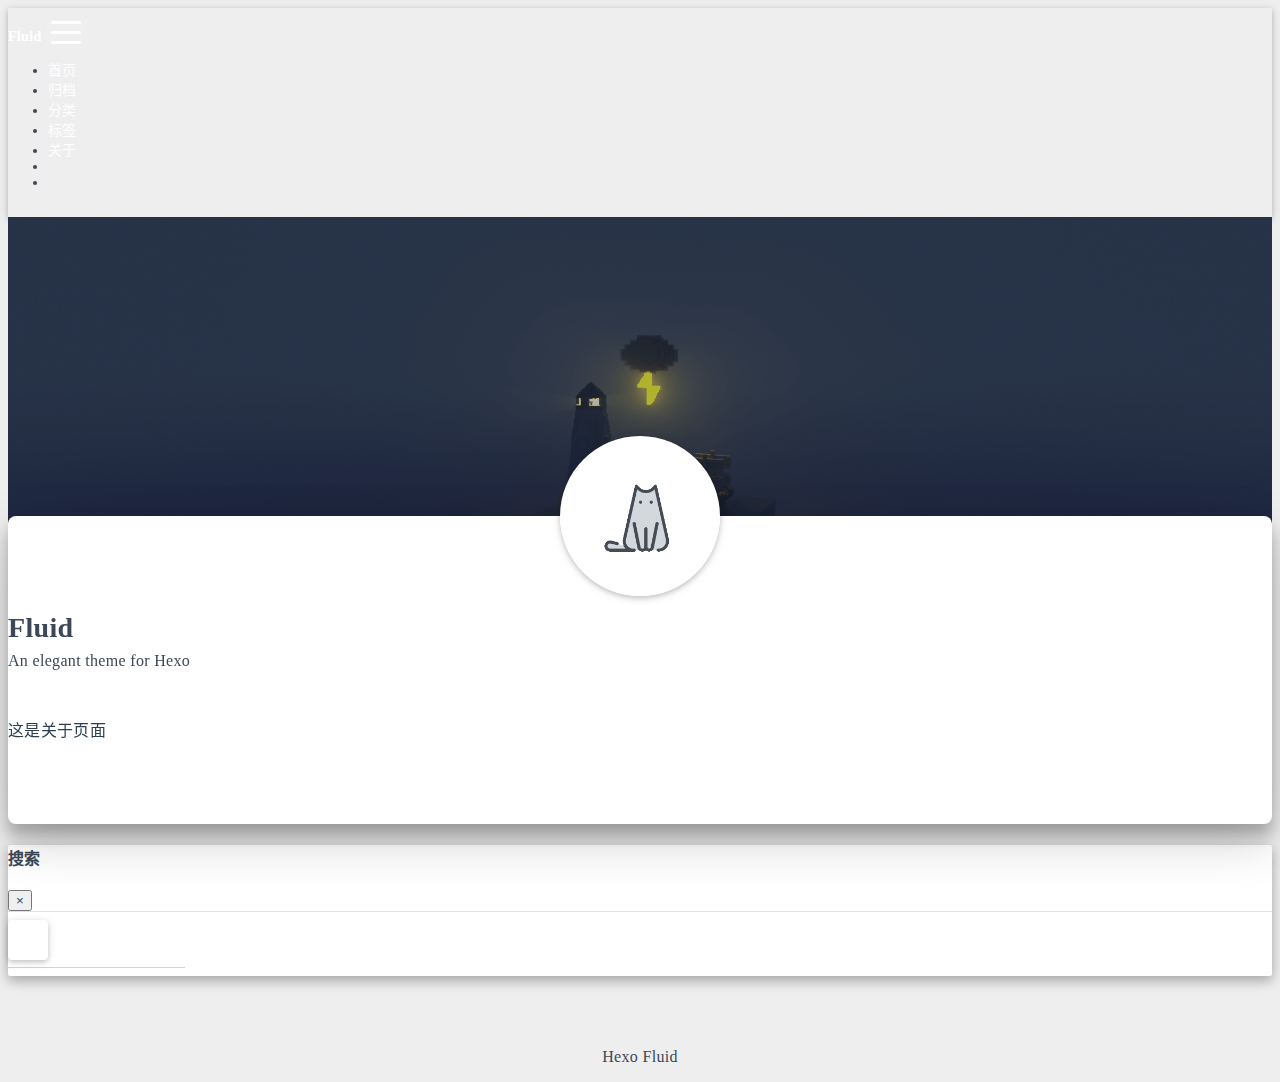
==== about/index.html @ 3a8c93f0 "Site updated: 2024-10-08 23:08:57" ====
<!DOCTYPE html>
<html lang="zh-CN" data-default-color-scheme=auto>



<head>
  <meta charset="UTF-8">

  <link rel="apple-touch-icon" sizes="76x76" href="/img/fluid.png">
  <link rel="icon" href="/img/fluid.png">
  

  <meta name="viewport" content="width=device-width, initial-scale=1.0, maximum-scale=5.0, shrink-to-fit=no">
  <meta http-equiv="x-ua-compatible" content="ie=edge">
  
  <meta name="theme-color" content="#2f4154">
  <meta name="author" content="Jie">
  <meta name="keywords" content="">
  
    <meta name="description" content="这是关于页面">
<meta property="og:type" content="website">
<meta property="og:title" content="关于">
<meta property="og:url" content="http://example.com/about/index.html">
<meta property="og:site_name" content="Commings-Jie">
<meta property="og:description" content="这是关于页面">
<meta property="og:locale" content="zh_CN">
<meta property="article:published_time" content="2024-10-08T06:57:52.403Z">
<meta property="article:modified_time" content="2024-10-08T06:57:52.403Z">
<meta property="article:author" content="Jie">
<meta name="twitter:card" content="summary_large_image">
  
  
  
  <title>关于 - Commings-Jie</title>

  <link  rel="stylesheet" href="https://lib.baomitu.com/twitter-bootstrap/4.6.1/css/bootstrap.min.css" />



  <link  rel="stylesheet" href="https://lib.baomitu.com/github-markdown-css/4.0.0/github-markdown.min.css" />

  <link  rel="stylesheet" href="https://lib.baomitu.com/hint.css/2.7.0/hint.min.css" />

  <link  rel="stylesheet" href="https://lib.baomitu.com/fancybox/3.5.7/jquery.fancybox.min.css" />



<!-- 主题依赖的图标库，不要自行修改 -->
<!-- Do not modify the link that theme dependent icons -->

<link rel="stylesheet" href="//at.alicdn.com/t/c/font_1749284_5i9bdhy70f8.css">



<link rel="stylesheet" href="//at.alicdn.com/t/c/font_1736178_k526ubmyhba.css">


<link  rel="stylesheet" href="/css/main.css" />


  <link id="highlight-css" rel="stylesheet" href="/css/highlight.css" />
  
    <link id="highlight-css-dark" rel="stylesheet" href="/css/highlight-dark.css" />
  




  <script id="fluid-configs">
    var Fluid = window.Fluid || {};
    Fluid.ctx = Object.assign({}, Fluid.ctx)
    var CONFIG = {"hostname":"example.com","root":"/","version":"1.9.8","typing":{"enable":true,"typeSpeed":70,"cursorChar":"_","loop":false,"scope":[]},"anchorjs":{"enable":true,"element":"h1,h2,h3,h4,h5,h6","placement":"left","visible":"hover","icon":""},"progressbar":{"enable":true,"height_px":3,"color":"#29d","options":{"showSpinner":false,"trickleSpeed":100}},"code_language":{"enable":true,"default":"TEXT"},"copy_btn":true,"image_caption":{"enable":true},"image_zoom":{"enable":true,"img_url_replace":["",""]},"toc":{"enable":true,"placement":"right","headingSelector":"h1,h2,h3,h4,h5,h6","collapseDepth":0},"lazyload":{"enable":true,"loading_img":"/img/loading.gif","onlypost":false,"offset_factor":2},"web_analytics":{"enable":false,"follow_dnt":true,"baidu":null,"google":{"measurement_id":null},"tencent":{"sid":null,"cid":null},"leancloud":{"app_id":null,"app_key":null,"server_url":null,"path":"window.location.pathname","ignore_local":false},"umami":{"src":null,"website_id":null,"domains":null,"start_time":"2024-01-01T00:00:00.000Z","token":null,"api_server":null}},"search_path":"/local-search.xml","include_content_in_search":true};

    if (CONFIG.web_analytics.follow_dnt) {
      var dntVal = navigator.doNotTrack || window.doNotTrack || navigator.msDoNotTrack;
      Fluid.ctx.dnt = dntVal && (dntVal.startsWith('1') || dntVal.startsWith('yes') || dntVal.startsWith('on'));
    }
  </script>
  <script  src="/js/utils.js" ></script>
  <script  src="/js/color-schema.js" ></script>
  


  
<meta name="generator" content="Hexo 7.3.0"></head>


<body>
  

  <header>
    

<div class="header-inner" style="height: 60vh;">
  <nav id="navbar" class="navbar fixed-top  navbar-expand-lg navbar-dark scrolling-navbar">
  <div class="container">
    <a class="navbar-brand" href="/">
      <strong>Fluid</strong>
    </a>

    <button id="navbar-toggler-btn" class="navbar-toggler" type="button" data-toggle="collapse"
            data-target="#navbarSupportedContent"
            aria-controls="navbarSupportedContent" aria-expanded="false" aria-label="Toggle navigation">
      <div class="animated-icon"><span></span><span></span><span></span></div>
    </button>

    <!-- Collapsible content -->
    <div class="collapse navbar-collapse" id="navbarSupportedContent">
      <ul class="navbar-nav ml-auto text-center">
        
          
          
          
          
            <li class="nav-item">
              <a class="nav-link" href="/" target="_self">
                <i class="iconfont icon-home-fill"></i>
                <span>首页</span>
              </a>
            </li>
          
        
          
          
          
          
            <li class="nav-item">
              <a class="nav-link" href="/archives/" target="_self">
                <i class="iconfont icon-archive-fill"></i>
                <span>归档</span>
              </a>
            </li>
          
        
          
          
          
          
            <li class="nav-item">
              <a class="nav-link" href="/categories/" target="_self">
                <i class="iconfont icon-category-fill"></i>
                <span>分类</span>
              </a>
            </li>
          
        
          
          
          
          
            <li class="nav-item">
              <a class="nav-link" href="/tags/" target="_self">
                <i class="iconfont icon-tags-fill"></i>
                <span>标签</span>
              </a>
            </li>
          
        
          
          
          
          
            <li class="nav-item">
              <a class="nav-link" href="/about/" target="_self">
                <i class="iconfont icon-user-fill"></i>
                <span>关于</span>
              </a>
            </li>
          
        
        
          <li class="nav-item" id="search-btn">
            <a class="nav-link" target="_self" href="javascript:;" data-toggle="modal" data-target="#modalSearch" aria-label="Search">
              <i class="iconfont icon-search"></i>
            </a>
          </li>
          
        
        
          <li class="nav-item" id="color-toggle-btn">
            <a class="nav-link" target="_self" href="javascript:;" aria-label="Color Toggle">
              <i class="iconfont icon-dark" id="color-toggle-icon"></i>
            </a>
          </li>
        
      </ul>
    </div>
  </div>
</nav>

  

<div id="banner" class="banner" parallax=true
     style="background: url('/img/default.png') no-repeat center center; background-size: cover;">
  <div class="full-bg-img">
    <div class="mask flex-center" style="background-color: rgba(0, 0, 0, 0.3)">
      <div class="banner-text text-center fade-in-up">
        <div class="h2">
          
            <span id="subtitle" data-typed-text="关于"></span>
          
        </div>

        
      </div>

      
    </div>
  </div>
</div>

</div>

  </header>

  <main>
    
      <div class="container nopadding-x-md">
        <div id="board"
          >
          
            <div class="about-avatar">
              <img src="/img/avatar.png" srcset="/img/loading.gif" lazyload class="img-fluid" alt="avatar">
            </div>
          
          <div class="container">
            <div class="row">
              <div class="col-12 col-md-10 m-auto">
                

<div class="text-center">
  <div class="about-info">
    <div class="about-name">Fluid</div>
    <div class="about-intro">An elegant theme for Hexo</div>
    <div class="about-icons">
      
        
        
        
        <a href=https://github.com class="
           hint--bottom hint--rounded"
           aria-label="GitHub"
           target="_blank"
        >
          <i class="iconfont icon-github-fill" aria-hidden="true"></i>
          
        </a>
      
        
        
        
        <a href=https://douban.com class="
           hint--bottom hint--rounded"
           aria-label="豆瓣"
           target="_blank"
        >
          <i class="iconfont icon-douban-fill" aria-hidden="true"></i>
          
        </a>
      
        
        
        
        <a  class="qr-trigger
           "
           
           target="_self"
        >
          <i class="iconfont icon-wechat-fill" aria-hidden="true"></i>
          
            <img class="qr-img" src="/img/favicon.png" srcset="/img/loading.gif" lazyload alt="qrcode" />
          
        </a>
      
    </div>
  </div>
</div>

<article class="about-content page-content mt-5">
  <div class="markdown-body">
    <p>这是关于页面</p>

  </div>

  
</article>





  



  



  



  



  





              </div>
            </div>
          </div>
        </div>
      </div>
    

    
      <a id="scroll-top-button" aria-label="TOP" href="#" role="button">
        <i class="iconfont icon-arrowup" aria-hidden="true"></i>
      </a>
    

    
      <div class="modal fade" id="modalSearch" tabindex="-1" role="dialog" aria-labelledby="ModalLabel"
     aria-hidden="true">
  <div class="modal-dialog modal-dialog-scrollable modal-lg" role="document">
    <div class="modal-content">
      <div class="modal-header text-center">
        <h4 class="modal-title w-100 font-weight-bold">搜索</h4>
        <button type="button" id="local-search-close" class="close" data-dismiss="modal" aria-label="Close">
          <span aria-hidden="true">&times;</span>
        </button>
      </div>
      <div class="modal-body mx-3">
        <div class="md-form mb-5">
          <input type="text" id="local-search-input" class="form-control validate">
          <label data-error="x" data-success="v" for="local-search-input">关键词</label>
        </div>
        <div class="list-group" id="local-search-result"></div>
      </div>
    </div>
  </div>
</div>

    

    
  </main>

  <footer>
    <div class="footer-inner">
  
    <div class="footer-content">
       <a href="https://hexo.io" target="_blank" rel="nofollow noopener"><span>Hexo</span></a> <i class="iconfont icon-love"></i> <a href="https://github.com/fluid-dev/hexo-theme-fluid" target="_blank" rel="nofollow noopener"><span>Fluid</span></a> 
    </div>
  
  
  
</div>

  </footer>

  <!-- Scripts -->
  
  <script  src="https://lib.baomitu.com/nprogress/0.2.0/nprogress.min.js" ></script>
  <link  rel="stylesheet" href="https://lib.baomitu.com/nprogress/0.2.0/nprogress.min.css" />

  <script>
    NProgress.configure({"showSpinner":false,"trickleSpeed":100})
    NProgress.start()
    window.addEventListener('load', function() {
      NProgress.done();
    })
  </script>


<script  src="https://lib.baomitu.com/jquery/3.6.4/jquery.min.js" ></script>
<script  src="https://lib.baomitu.com/twitter-bootstrap/4.6.1/js/bootstrap.min.js" ></script>
<script  src="/js/events.js" ></script>
<script  src="/js/plugins.js" ></script>


  <script  src="https://lib.baomitu.com/typed.js/2.0.12/typed.min.js" ></script>
  <script>
    (function (window, document) {
      var typing = Fluid.plugins.typing;
      var subtitle = document.getElementById('subtitle');
      if (!subtitle || !typing) {
        return;
      }
      var text = subtitle.getAttribute('data-typed-text');
      
        typing(text);
      
    })(window, document);
  </script>




  
    <script  src="/js/img-lazyload.js" ></script>
  




  <script src=https://lib.baomitu.com/clipboard.js/2.0.11/clipboard.min.js></script>

  <script>Fluid.plugins.codeWidget();</script>


  
<script>
  Fluid.utils.createScript('https://lib.baomitu.com/anchor-js/5.0.0/anchor.min.js', function() {
    window.anchors.options = {
      placement: CONFIG.anchorjs.placement,
      visible  : CONFIG.anchorjs.visible
    };
    if (CONFIG.anchorjs.icon) {
      window.anchors.options.icon = CONFIG.anchorjs.icon;
    }
    var el = (CONFIG.anchorjs.element || 'h1,h2,h3,h4,h5,h6').split(',');
    var res = [];
    for (var item of el) {
      res.push('.markdown-body > ' + item.trim());
    }
    if (CONFIG.anchorjs.placement === 'left') {
      window.anchors.options.class = 'anchorjs-link-left';
    }
    window.anchors.add(res.join(', '));

    Fluid.events.registerRefreshCallback(function() {
      if ('anchors' in window) {
        anchors.removeAll();
        var el = (CONFIG.anchorjs.element || 'h1,h2,h3,h4,h5,h6').split(',');
        var res = [];
        for (var item of el) {
          res.push('.markdown-body > ' + item.trim());
        }
        if (CONFIG.anchorjs.placement === 'left') {
          anchors.options.class = 'anchorjs-link-left';
        }
        anchors.add(res.join(', '));
      }
    });
  });
</script>


  
<script>
  Fluid.utils.createScript('https://lib.baomitu.com/fancybox/3.5.7/jquery.fancybox.min.js', function() {
    Fluid.plugins.fancyBox();
  });
</script>


  <script>Fluid.plugins.imageCaption();</script>

  <script  src="/js/local-search.js" ></script>





<!-- 主题的启动项，将它保持在最底部 -->
<!-- the boot of the theme, keep it at the bottom -->
<script  src="/js/boot.js" ></script>


  

  <noscript>
    <div class="noscript-warning">博客在允许 JavaScript 运行的环境下浏览效果更佳</div>
  </noscript>
</body>
</html>
---- css/main.css ----
.anchorjs-link {
  text-decoration: none !important;
  transition: opacity 0.2s ease-in-out;
}
.markdown-body h1:hover > .anchorjs-link,
h2:hover > .anchorjs-link,
h3:hover > .anchorjs-link,
h4:hover > .anchorjs-link,
h5:hover > .anchorjs-link,
h6:hover > .anchorjs-link {
  opacity: 1;
}
.banner {
  height: 100%;
  position: relative;
  overflow: hidden;
  cursor: default;
}
.banner .mask {
  position: absolute;
  width: 100%;
  height: 100%;
  background-color: rgba(0,0,0,0.3);
}
.banner[parallax="true"] {
  will-change: transform;
  -webkit-transform-style: preserve-3d;
  -webkit-backface-visibility: hidden;
  transition: transform 0.05s ease-out;
}
@media (max-width: 100vh) {
  .header-inner {
    max-height: 100vw;
  }
  #board {
    margin-top: -1rem !important;
  }
}
@media (max-width: 79.99vh) {
  .scroll-down-bar {
    display: none;
  }
}
#board {
  position: relative;
  margin-top: -2rem;
  padding: 3rem 0;
  background-color: var(--board-bg-color);
  transition: background-color 0.2s ease-in-out;
  border-radius: 0.5rem;
  z-index: 3;
  -webkit-box-shadow: 0 12px 15px 0 rgba(0,0,0,0.24), 0 17px 50px 0 rgba(0,0,0,0.19);
  box-shadow: 0 12px 15px 0 rgba(0,0,0,0.24), 0 17px 50px 0 rgba(0,0,0,0.19);
}
.code-widget {
  display: inline-block;
  background-color: transparent;
  font-size: 0.75rem;
  line-height: 1;
  font-weight: bold;
  padding: 0.3rem 0.1rem 0.1rem 0.1rem;
  position: absolute;
  right: 0.45rem;
  top: 0.15rem;
  z-index: 1;
}
.code-widget-light {
  color: #999;
}
.code-widget-dark {
  color: #bababa;
}
.copy-btn {
  cursor: pointer;
  user-select: none;
  -webkit-appearance: none;
  outline: none;
}
.copy-btn > i {
  font-size: 0.75rem !important;
  font-weight: 400;
  margin-right: 0.15rem;
  opacity: 0;
  transition: opacity 0.2s ease-in-out;
}
.markdown-body pre:hover > .copy-btn > i {
  opacity: 0.9;
}
.markdown-body pre:hover > .copy-btn,
.markdown-body pre:not(:hover) > .copy-btn {
  outline: none;
}
.license-box {
  background-color: rgba(27,31,35,0.05);
  transition: background-color 0.2s ease-in-out;
  border-radius: 4px;
  font-size: 0.9rem;
  overflow: hidden;
  padding: 1.25rem;
  position: relative;
  z-index: 1;
}
.license-box .license-icon {
  position: absolute;
  top: 50%;
  left: 100%;
}
.license-box .license-icon::after {
  content: "\e8e4";
  font-size: 12.5rem;
  line-height: 1;
  opacity: 0.1;
  position: relative;
  left: -0.85em;
  bottom: 0.5em;
  z-index: -1;
}
.license-box .license-title {
  margin-bottom: 1rem;
}
.license-box .license-title div:nth-child(1) {
  line-height: 1.2;
  margin-bottom: 0.25rem;
}
.license-box .license-title div:nth-child(2) {
  color: var(--sec-text-color);
  font-size: 0.8rem;
}
.license-box .license-meta {
  align-items: center;
  display: flex;
  flex-wrap: wrap;
  justify-content: flex-start;
}
.license-box .license-meta .license-meta-item {
  align-items: center;
  justify-content: center;
  margin-right: 1.5rem;
}
.license-box .license-meta .license-meta-item div:nth-child(1) {
  color: var(--sec-text-color);
  font-size: 0.8rem;
  font-weight: normal;
}
.license-box .license-meta .license-meta-item i.iconfont {
  font-size: 1rem;
}
@media (max-width: 575px) and (min-width: 425px) {
  .license-box .license-meta .license-meta-item {
    display: flex;
    justify-content: flex-start;
    flex-wrap: wrap;
    font-size: 0.8rem;
    flex: 0 0 50%;
    max-width: 50%;
    margin-right: 0;
  }
  .license-box .license-meta .license-meta-item div:nth-child(1) {
    margin-right: 0.5rem;
  }
  .license-box .license-meta .license-meta-date {
    order: -1;
  }
}
@media (max-width: 424px) {
  .license-box::after {
    top: -65px;
  }
  .license-box .license-meta {
    flex-direction: column;
    align-items: flex-start;
  }
  .license-box .license-meta .license-meta-item {
    display: flex;
    flex-wrap: wrap;
    font-size: 0.8rem;
  }
  .license-box .license-meta .license-meta-item div:nth-child(1) {
    margin-right: 0.5rem;
  }
}
.footer-inner {
  padding: 3rem 0 1rem 0;
  text-align: center;
}
.footer-inner > div:not(:first-child) {
  margin: 0.25rem 0;
  font-size: 0.85rem;
}
.footer-inner .statistics {
  display: flex;
  flex-direction: row;
  justify-content: center;
}
.footer-inner .statistics > span {
  flex: 1;
  margin: 0 0.25rem;
}
.footer-inner .statistics > *:nth-last-child(2):first-child {
  text-align: right;
}
.footer-inner .statistics > *:nth-last-child(2):first-child ~ * {
  text-align: left;
}
.footer-inner .beian {
  display: flex;
  flex-direction: row;
  justify-content: center;
}
.footer-inner .beian > * {
  margin: 0 0.25rem;
}
.footer-inner .beian-police {
  position: relative;
  overflow: hidden;
  display: inline-flex;
  align-items: center;
  justify-content: left;
}
.footer-inner .beian-police img {
  margin-right: 3px;
  width: 1rem;
  height: 1rem;
  margin-bottom: 0.1rem;
}
@media (max-width: 424px) {
  .footer-inner .statistics {
    flex-direction: column;
  }
  .footer-inner .statistics > *:nth-last-child(2):first-child {
    text-align: center;
  }
  .footer-inner .statistics > *:nth-last-child(2):first-child ~ * {
    text-align: center;
  }
  .footer-inner .beian {
    flex-direction: column;
  }
  .footer-inner .beian .beian-police {
    justify-content: center;
  }
  .footer-inner .beian > *:nth-last-child(2):first-child {
    text-align: center;
  }
  .footer-inner .beian > *:nth-last-child(2):first-child ~ * {
    text-align: center;
  }
}
sup > a::before,
.footnote-text::before {
  display: block;
  content: "";
  margin-top: -5rem;
  height: 5rem;
  width: 1px;
  visibility: hidden;
}
sup > a::before,
.footnote-text::before {
  display: inline-block;
}
.footnote-item::before {
  display: block;
  content: "";
  margin-top: -5rem;
  height: 5rem;
  width: 1px;
  visibility: hidden;
}
.footnote-list ol {
  list-style-type: none;
  counter-reset: sectioncounter;
  padding-left: 0.5rem;
  font-size: 0.95rem;
}
.footnote-list ol li:before {
  font-family: "Helvetica Neue", monospace, "Monaco";
  content: "[" counter(sectioncounter) "]";
  counter-increment: sectioncounter;
}
.footnote-list ol li+li {
  margin-top: 0.5rem;
}
.footnote-text {
  padding-left: 0.5em;
}
.navbar {
  background-color: transparent;
  font-size: 0.875rem;
  box-shadow: 0 2px 5px 0 rgba(0,0,0,0.16), 0 2px 10px 0 rgba(0,0,0,0.12);
  -webkit-box-shadow: 0 2px 5px 0 rgba(0,0,0,0.16), 0 2px 10px 0 rgba(0,0,0,0.12);
}
.navbar .navbar-brand {
  color: var(--navbar-text-color);
}
.navbar .navbar-toggler .animated-icon span {
  background-color: var(--navbar-text-color);
}
.navbar .nav-item .nav-link {
  display: block;
  color: var(--navbar-text-color);
  transition: color 0.2s ease-in-out, background-color 0.2s ease-in-out;
}
.navbar .nav-item .nav-link:hover {
  color: var(--link-hover-color);
}
.navbar .nav-item .nav-link:focus {
  color: var(--navbar-text-color);
}
.navbar .nav-item .nav-link i {
  font-size: 0.875rem;
  line-height: inherit;
}
.navbar .nav-item .nav-link i:only-child {
  margin: 0 0.2rem;
}
.navbar .navbar-toggler {
  border-width: 0;
  outline: 0;
}
.navbar.scrolling-navbar {
  will-change: background, padding;
  -webkit-transition: background 0.5s ease-in-out, padding 0.5s ease-in-out;
  transition: background 0.5s ease-in-out, padding 0.5s ease-in-out;
}
@media (min-width: 600px) {
  .navbar.scrolling-navbar {
    padding-top: 12px;
    padding-bottom: 12px;
  }
  .navbar.scrolling-navbar .navbar-nav > li {
    -webkit-transition-duration: 1s;
    transition-duration: 1s;
  }
}
.navbar.scrolling-navbar.top-nav-collapse {
  padding-top: 5px;
  padding-bottom: 5px;
}
.navbar .dropdown-menu {
  font-size: 0.875rem;
  color: var(--navbar-text-color);
  background-color: rgba(0,0,0,0.3);
  border: none;
  min-width: 8rem;
  -webkit-transition: background 0.5s ease-in-out, padding 0.5s ease-in-out;
  transition: background 0.5s ease-in-out, padding 0.5s ease-in-out;
}
@media (max-width: 991.98px) {
  .navbar .dropdown-menu {
    text-align: center;
  }
}
.navbar .dropdown-item {
  color: var(--navbar-text-color);
}
.navbar .dropdown-item:hover,
.navbar .dropdown-item:focus {
  color: var(--link-hover-color);
  background-color: rgba(0,0,0,0.1);
}
@media (min-width: 992px) {
  .navbar .dropdown:hover > .dropdown-menu {
    display: block;
  }
  .navbar .dropdown > .dropdown-toggle:active {
    pointer-events: none;
  }
  .navbar .dropdown-menu {
    top: 95%;
  }
}
.navbar .animated-icon {
  width: 30px;
  height: 20px;
  position: relative;
  margin: 0;
  -webkit-transform: rotate(0deg);
  -moz-transform: rotate(0deg);
  -o-transform: rotate(0deg);
  transform: rotate(0deg);
  -webkit-transition: 0.5s ease-in-out;
  -moz-transition: 0.5s ease-in-out;
  -o-transition: 0.5s ease-in-out;
  transition: 0.5s ease-in-out;
  cursor: pointer;
}
.navbar .animated-icon span {
  display: block;
  position: absolute;
  height: 3px;
  width: 100%;
  border-radius: 9px;
  opacity: 1;
  left: 0;
  -webkit-transform: rotate(0deg);
  -moz-transform: rotate(0deg);
  -o-transform: rotate(0deg);
  transform: rotate(0deg);
  -webkit-transition: 0.25s ease-in-out;
  -moz-transition: 0.25s ease-in-out;
  -o-transition: 0.25s ease-in-out;
  transition: 0.25s ease-in-out;
  background: #fff;
}
.navbar .animated-icon span:nth-child(1) {
  top: 0;
}
.navbar .animated-icon span:nth-child(2) {
  top: 10px;
}
.navbar .animated-icon span:nth-child(3) {
  top: 20px;
}
.navbar .animated-icon.open span:nth-child(1) {
  top: 11px;
  -webkit-transform: rotate(135deg);
  -moz-transform: rotate(135deg);
  -o-transform: rotate(135deg);
  transform: rotate(135deg);
}
.navbar .animated-icon.open span:nth-child(2) {
  opacity: 0;
  left: -60px;
}
.navbar .animated-icon.open span:nth-child(3) {
  top: 11px;
  -webkit-transform: rotate(-135deg);
  -moz-transform: rotate(-135deg);
  -o-transform: rotate(-135deg);
  transform: rotate(-135deg);
}
.navbar .dropdown-collapse,
.top-nav-collapse,
.navbar-col-show {
  background-color: var(--navbar-bg-color);
}
@media (max-width: 767px) {
  .navbar {
    font-size: 1rem;
    line-height: 2.5rem;
  }
}
.banner-text {
  color: var(--subtitle-color);
  max-width: calc(960px - 6rem);
  width: 80%;
  overflow-wrap: break-word;
}
.banner-text .typed-cursor {
  margin: 0 0.2rem;
}
@media (max-width: 767px) {
  #subtitle,
  .typed-cursor {
    font-size: 1.5rem;
  }
}
@media (max-width: 575px) {
  .banner-text {
    font-size: 0.9rem;
  }
  #subtitle,
  .typed-cursor {
    font-size: 1.35rem;
  }
}
.modal-dialog .modal-content {
  background-color: var(--board-bg-color);
  border: 0;
  border-radius: 0.125rem;
  -webkit-box-shadow: 0 5px 11px 0 rgba(0,0,0,0.18), 0 4px 15px 0 rgba(0,0,0,0.15);
  box-shadow: 0 5px 11px 0 rgba(0,0,0,0.18), 0 4px 15px 0 rgba(0,0,0,0.15);
}
.modal-dialog .modal-content .modal-header {
  border-bottom-color: var(--line-color);
  transition: border-bottom-color 0.2s ease-in-out;
}
.close {
  color: var(--text-color);
}
.close:hover {
  color: var(--link-hover-color);
}
.close:focus {
  outline: 0;
}
.modal-dialog .modal-content .modal-header {
  border-top-left-radius: 0.125rem;
  border-top-right-radius: 0.125rem;
  border-bottom: 1px solid #dee2e6;
}
.md-form {
  position: relative;
  margin-top: 1.5rem;
  margin-bottom: 1.5rem;
}
.md-form input[type] {
  -webkit-box-sizing: content-box;
  box-sizing: content-box;
  background-color: transparent;
  border: none;
  border-bottom: 1px solid #ced4da;
  border-radius: 0;
  outline: none;
  -webkit-box-shadow: none;
  box-shadow: none;
  transition: border-color 0.15s ease-in-out, box-shadow 0.15s ease-in-out, -webkit-box-shadow 0.15s ease-in-out;
}
.md-form input[type]:focus:not([readonly]) {
  border-bottom: 1px solid #4285f4;
  -webkit-box-shadow: 0 1px 0 0 #4285f4;
  box-shadow: 0 1px 0 0 #4285f4;
}
.md-form input[type]:focus:not([readonly]) + label {
  color: #4285f4;
}
.md-form input[type].valid,
.md-form input[type]:focus.valid {
  border-bottom: 1px solid #00c851;
  -webkit-box-shadow: 0 1px 0 0 #00c851;
  box-shadow: 0 1px 0 0 #00c851;
}
.md-form input[type].valid + label,
.md-form input[type]:focus.valid + label {
  color: #00c851;
}
.md-form input[type].invalid,
.md-form input[type]:focus.invalid {
  border-bottom: 1px solid #f44336;
  -webkit-box-shadow: 0 1px 0 0 #f44336;
  box-shadow: 0 1px 0 0 #f44336;
}
.md-form input[type].invalid + label,
.md-form input[type]:focus.invalid + label {
  color: #f44336;
}
.md-form input[type].validate {
  margin-bottom: 2.5rem;
}
.md-form input[type].form-control {
  height: auto;
  padding: 0.6rem 0 0.4rem 0;
  margin: 0 0 0.5rem 0;
  color: var(--text-color);
  background-color: transparent;
  border-radius: 0;
}
.md-form label {
  font-size: 0.8rem;
  position: absolute;
  top: -1rem;
  left: 0;
  color: #757575;
  cursor: text;
  transition: color 0.2s ease-out;
}
.modal-open[style] {
  padding-right: 0 !important;
  overflow: auto;
}
.modal-open[style] #navbar[style] {
  padding-right: 1rem !important;
}
#nprogress .bar {
  height: 3px !important;
  background-color: #29d !important;
}
#nprogress .peg {
  box-shadow: 0 0 14px #29d, 0 0 8px #29d !important;
}
@media (max-width: 575px) {
  #nprogress .bar {
    display: none;
  }
}
.noscript-warning {
  background-color: #f55;
  color: #fff;
  font-family: sans-serif;
  font-size: 1rem;
  font-weight: bold;
  position: fixed;
  left: 0;
  bottom: 0;
  text-align: center;
  width: 100%;
  z-index: 99;
}
.pagination {
  margin-top: 3rem;
  justify-content: center;
}
.pagination .space {
  align-self: flex-end;
}
.pagination .page-number,
.pagination .current,
.pagination .extend {
  outline: 0;
  border: 0;
  background-color: transparent;
  font-size: 0.9rem;
  padding: 0.5rem 0.75rem;
  line-height: 1.25;
  border-radius: 0.125rem;
}
.pagination .page-number {
  margin: 0 0.05rem;
}
.pagination .page-number:hover,
.pagination .current {
  transition: background-color 0.2s ease-in-out;
  background-color: var(--link-hover-bg-color);
}
.qr-trigger {
  cursor: pointer;
  position: relative;
}
.qr-trigger:hover .qr-img {
  display: block;
  transition: all 0.3s;
}
.qr-img {
  max-width: 12rem;
  position: absolute;
  right: -5.25rem;
  z-index: 99;
  display: none;
  border-radius: 0.2rem;
  background-color: transparent;
  box-shadow: 0 0 20px -5px rgba(158,158,158,0.2);
}
.scroll-down-bar {
  position: absolute;
  width: 100%;
  height: 6rem;
  text-align: center;
  cursor: pointer;
  bottom: 0;
}
.scroll-down-bar i.iconfont {
  font-size: 2rem;
  font-weight: bold;
  display: inline-block;
  position: relative;
  padding-top: 2rem;
  color: var(--subtitle-color);
  transform: translateZ(0);
  animation: scroll-down 1.5s infinite;
}
#scroll-top-button {
  position: fixed;
  z-index: 99;
  background: var(--board-bg-color);
  transition: background-color 0.2s ease-in-out, bottom 0.3s ease;
  border-radius: 4px;
  min-width: 40px;
  min-height: 40px;
  bottom: -60px;
  outline: none;
  display: flex;
  display: -webkit-flex;
  align-items: center;
  box-shadow: 0 2px 5px 0 rgba(0,0,0,0.16), 0 2px 10px 0 rgba(0,0,0,0.12);
}
#scroll-top-button i {
  font-size: 32px;
  margin: auto;
  color: var(--sec-text-color);
}
#scroll-top-button:hover i,
#scroll-top-button:active i {
  animation-name: scroll-top;
  animation-duration: 1s;
  animation-delay: 0.1s;
  animation-timing-function: ease-in-out;
  animation-iteration-count: infinite;
  animation-fill-mode: forwards;
  animation-direction: alternate;
}
#local-search-result .search-list-title {
  border-left: 3px solid #0d47a1;
}
#local-search-result .search-list-content {
  padding: 0 1.25rem;
}
#local-search-result .search-word {
  color: #ff4500;
}
#toc {
  visibility: hidden;
}
.toc-header {
  margin-bottom: 0.5rem;
  font-weight: bold;
  line-height: 1.2;
}
.toc-header,
.toc-header > i {
  font-size: 1.25rem;
}
.toc-body {
  max-height: 75vh;
  overflow-y: auto;
  overflow: -moz-scrollbars-none;
  -ms-overflow-style: none;
}
.toc-body ol {
  list-style: none;
  padding-inline-start: 1rem;
}
.toc-body::-webkit-scrollbar {
  display: none;
}
.tocbot-list {
  position: relative;
}
.tocbot-list ol {
  list-style: none;
  padding-left: 1rem;
}
.tocbot-list a {
  font-size: 0.95rem;
}
.tocbot-link {
  color: var(--text-color);
}
.tocbot-active-link {
  font-weight: bold;
  color: var(--link-hover-color);
}
.tocbot-is-collapsed {
  max-height: 0;
}
.tocbot-is-collapsible {
  overflow: hidden;
  transition: all 0.3s ease-in-out;
}
.toc-list-item {
  white-space: nowrap;
  overflow: hidden;
  text-overflow: ellipsis;
}
.toc-list-item.is-active-li::before {
  height: 1rem;
  margin: 0.25rem 0;
  visibility: visible;
}
.toc-list-item::before {
  width: 0.15rem;
  height: 0.2rem;
  position: absolute;
  left: 0.25rem;
  content: "";
  border-radius: 2px;
  margin: 0.65rem 0;
  background: var(--link-hover-color);
  visibility: hidden;
  transition: height 0.1s ease-in-out, margin 0.1s ease-in-out, visibility 0.1s ease-in-out;
}
.sidebar {
  position: -webkit-sticky;
  position: sticky;
  top: 2rem;
  padding: 3rem 0;
}
html {
  font-size: 16px;
  letter-spacing: 0.02em;
}
html,
body {
  height: 100%;
  font-family: var(--font-family-sans-serif);
  overflow-wrap: break-word;
}
body {
  transition: color 0.2s ease-in-out, background-color 0.2s ease-in-out;
  background-color: var(--body-bg-color);
  color: var(--text-color);
  -webkit-font-smoothing: antialiased;
  -moz-osx-font-smoothing: grayscale;
}
body a {
  color: var(--text-color);
  text-decoration: none;
  cursor: pointer;
  transition: color 0.2s ease-in-out, background-color 0.2s ease-in-out;
}
body a:hover {
  color: var(--link-hover-color);
  text-decoration: none;
  transition: color 0.2s ease-in-out, background-color 0.2s ease-in-out;
}
code {
  color: inherit;
}
table {
  font-size: inherit;
  color: var(--post-text-color);
}
img[lazyload] {
  object-fit: cover;
}
*[align="left"] {
  text-align: left;
}
*[align="center"] {
  text-align: center;
}
*[align="right"] {
  text-align: right;
}
::-webkit-scrollbar {
  width: 6px;
  height: 6px;
}
::-webkit-scrollbar-thumb {
  background-color: var(--scrollbar-color);
  border-radius: 6px;
}
::-webkit-scrollbar-thumb:hover {
  background-color: var(--scrollbar-hover-color);
}
::-webkit-scrollbar-corner {
  background-color: transparent;
}
label {
  margin-bottom: 0;
}
i.iconfont {
  font-size: 1em;
  line-height: 1;
}
:root {
  --color-mode: "light";
  --body-bg-color: #eee;
  --board-bg-color: #fff;
  --text-color: #3c4858;
  --sec-text-color: #718096;
  --post-text-color: #2c3e50;
  --post-heading-color: #1a202c;
  --post-link-color: #0366d6;
  --link-hover-color: #30a9de;
  --link-hover-bg-color: #f8f9fa;
  --line-color: #eaecef;
  --navbar-bg-color: #2f4154;
  --navbar-text-color: #fff;
  --subtitle-color: #fff;
  --scrollbar-color: #c4c6c9;
  --scrollbar-hover-color: #a6a6a6;
  --button-bg-color: transparent;
  --button-hover-bg-color: #f2f3f5;
  --highlight-bg-color: #f6f8fa;
  --inlinecode-bg-color: rgba(175,184,193,0.2);
  --fold-title-color: #3c4858;
  --fold-border-color: #eaecef;
}
@media (prefers-color-scheme: dark) {
  :root {
    --color-mode: "dark";
  }
  :root:not([data-user-color-scheme]) {
    --body-bg-color: #181c27;
    --board-bg-color: #252d38;
    --text-color: #c4c6c9;
    --sec-text-color: #a7a9ad;
    --post-text-color: #c4c6c9;
    --post-heading-color: #c4c6c9;
    --post-link-color: #1589e9;
    --link-hover-color: #30a9de;
    --link-hover-bg-color: #364151;
    --line-color: #435266;
    --navbar-bg-color: #1f3144;
    --navbar-text-color: #d0d0d0;
    --subtitle-color: #d0d0d0;
    --scrollbar-color: #687582;
    --scrollbar-hover-color: #9da8b3;
    --button-bg-color: transparent;
    --button-hover-bg-color: #46647e;
    --highlight-bg-color: #303030;
    --inlinecode-bg-color: rgba(99,110,123,0.4);
    --fold-title-color: #c4c6c9;
    --fold-border-color: #435266;
  }
  :root:not([data-user-color-scheme]) img {
    -webkit-filter: brightness(0.9);
    filter: brightness(0.9);
    transition: filter 0.2s ease-in-out;
  }
  :root:not([data-user-color-scheme]) .license-box {
    background-color: rgba(62,75,94,0.35);
    transition: background-color 0.2s ease-in-out;
  }
  :root:not([data-user-color-scheme]) .gt-comment-admin .gt-comment-content {
    background-color: transparent;
    transition: background-color 0.2s ease-in-out;
  }
}
@media not print {
  [data-user-color-scheme="dark"] {
    --body-bg-color: #181c27;
    --board-bg-color: #252d38;
    --text-color: #c4c6c9;
    --sec-text-color: #a7a9ad;
    --post-text-color: #c4c6c9;
    --post-heading-color: #c4c6c9;
    --post-link-color: #1589e9;
    --link-hover-color: #30a9de;
    --link-hover-bg-color: #364151;
    --line-color: #435266;
    --navbar-bg-color: #1f3144;
    --navbar-text-color: #d0d0d0;
    --subtitle-color: #d0d0d0;
    --scrollbar-color: #687582;
    --scrollbar-hover-color: #9da8b3;
    --button-bg-color: transparent;
    --button-hover-bg-color: #46647e;
    --highlight-bg-color: #303030;
    --inlinecode-bg-color: rgba(99,110,123,0.4);
    --fold-title-color: #c4c6c9;
    --fold-border-color: #435266;
  }
  [data-user-color-scheme="dark"] img {
    -webkit-filter: brightness(0.9);
    filter: brightness(0.9);
    transition: filter 0.2s ease-in-out;
  }
  [data-user-color-scheme="dark"] .license-box {
    background-color: rgba(62,75,94,0.35);
    transition: background-color 0.2s ease-in-out;
  }
  [data-user-color-scheme="dark"] .gt-comment-admin .gt-comment-content {
    background-color: transparent;
    transition: background-color 0.2s ease-in-out;
  }
}
@media print {
  :root {
    --color-mode: "light";
  }
}
.fade-in-up {
  -webkit-animation-name: fade-in-up;
  animation-name: fade-in-up;
}
.hidden-mobile {
  display: block;
}
.visible-mobile {
  display: none;
}
@media (max-width: 575px) {
  .hidden-mobile {
    display: none;
  }
  .visible-mobile {
    display: block;
  }
}
.nomargin-x {
  margin-left: 0 !important;
  margin-right: 0 !important;
}
.nopadding-x {
  padding-left: 0 !important;
  padding-right: 0 !important;
}
@media (max-width: 767px) {
  .nopadding-x-md {
    padding-left: 0 !important;
    padding-right: 0 !important;
  }
}
.flex-center {
  display: -webkit-box;
  display: -ms-flexbox;
  display: flex;
  -webkit-box-align: center;
  -ms-flex-align: center;
  align-items: center;
  -webkit-box-pack: center;
  -ms-flex-pack: center;
  justify-content: center;
  height: 100%;
}
.hover-with-bg {
  display: inline-block;
  line-height: 1;
}
.hover-with-bg:hover {
  background-color: var(--link-hover-bg-color);
  transition-duration: 0.2s;
  transition-timing-function: ease-in-out;
  border-radius: 0.2rem;
}
@-moz-keyframes fade-in-up {
  from {
    opacity: 0;
    -webkit-transform: translate3d(0, 100%, 0);
    transform: translate3d(0, 100%, 0);
  }
  to {
    opacity: 1;
    -webkit-transform: translate3d(0, 0, 0);
    transform: translate3d(0, 0, 0);
  }
}
@-webkit-keyframes fade-in-up {
  from {
    opacity: 0;
    -webkit-transform: translate3d(0, 100%, 0);
    transform: translate3d(0, 100%, 0);
  }
  to {
    opacity: 1;
    -webkit-transform: translate3d(0, 0, 0);
    transform: translate3d(0, 0, 0);
  }
}
@-o-keyframes fade-in-up {
  from {
    opacity: 0;
    -webkit-transform: translate3d(0, 100%, 0);
    transform: translate3d(0, 100%, 0);
  }
  to {
    opacity: 1;
    -webkit-transform: translate3d(0, 0, 0);
    transform: translate3d(0, 0, 0);
  }
}
@keyframes fade-in-up {
  from {
    opacity: 0;
    -webkit-transform: translate3d(0, 100%, 0);
    transform: translate3d(0, 100%, 0);
  }
  to {
    opacity: 1;
    -webkit-transform: translate3d(0, 0, 0);
    transform: translate3d(0, 0, 0);
  }
}
@-moz-keyframes scroll-down {
  0% {
    opacity: 0.8;
    top: 0;
  }
  50% {
    opacity: 0.4;
    top: -1em;
  }
  100% {
    opacity: 0.8;
    top: 0;
  }
}
@-webkit-keyframes scroll-down {
  0% {
    opacity: 0.8;
    top: 0;
  }
  50% {
    opacity: 0.4;
    top: -1em;
  }
  100% {
    opacity: 0.8;
    top: 0;
  }
}
@-o-keyframes scroll-down {
  0% {
    opacity: 0.8;
    top: 0;
  }
  50% {
    opacity: 0.4;
    top: -1em;
  }
  100% {
    opacity: 0.8;
    top: 0;
  }
}
@keyframes scroll-down {
  0% {
    opacity: 0.8;
    top: 0;
  }
  50% {
    opacity: 0.4;
    top: -1em;
  }
  100% {
    opacity: 0.8;
    top: 0;
  }
}
@-moz-keyframes scroll-top {
  0% {
    -webkit-transform: translateY(0);
    transform: translateY(0);
  }
  50% {
    -webkit-transform: translateY(-0.35rem);
    transform: translateY(-0.35rem);
  }
  100% {
    -webkit-transform: translateY(0);
    transform: translateY(0);
  }
}
@-webkit-keyframes scroll-top {
  0% {
    -webkit-transform: translateY(0);
    transform: translateY(0);
  }
  50% {
    -webkit-transform: translateY(-0.35rem);
    transform: translateY(-0.35rem);
  }
  100% {
    -webkit-transform: translateY(0);
    transform: translateY(0);
  }
}
@-o-keyframes scroll-top {
  0% {
    -webkit-transform: translateY(0);
    transform: translateY(0);
  }
  50% {
    -webkit-transform: translateY(-0.35rem);
    transform: translateY(-0.35rem);
  }
  100% {
    -webkit-transform: translateY(0);
    transform: translateY(0);
  }
}
@keyframes scroll-top {
  0% {
    -webkit-transform: translateY(0);
    transform: translateY(0);
  }
  50% {
    -webkit-transform: translateY(-0.35rem);
    transform: translateY(-0.35rem);
  }
  100% {
    -webkit-transform: translateY(0);
    transform: translateY(0);
  }
}
@media print {
  header,
  footer,
  .side-col,
  #scroll-top-button,
  .post-prevnext,
  #comments {
    display: none !important;
  }
  .markdown-body a:not([href^='#']):not([href^='javascript:']):not(.print-no-link)::after {
    content: ' (' attr(href) ')';
    font-size: 0.8rem;
    color: var(--post-text-color);
    opacity: 0.8;
  }
  .markdown-body > h1,
  .markdown-body h2 {
    border-bottom-color: transparent !important;
  }
  .markdown-body > h1,
  .markdown-body h2,
  .markdown-body h3,
  .markdown-body h4,
  .markdown-body h5,
  .markdown-body h6 {
    margin-top: 1.25em !important;
    margin-bottom: 0.25em !important;
  }
  .markdown-body [data-anchorjs-icon]::after {
    display: none;
  }
  .markdown-body figure.highlight table,
  .markdown-body figure.highlight tbody,
  .markdown-body figure.highlight tr,
  .markdown-body figure.highlight td.code,
  .markdown-body figure.highlight td.code pre {
    width: 100% !important;
    display: block !important;
  }
  .markdown-body figure.highlight pre > code {
    white-space: pre-wrap;
  }
  .markdown-body figure.highlight .gutter,
  .markdown-body figure.highlight .code-widget {
    display: none !important;
  }
  .post-metas a {
    text-decoration: none;
  }
}
@media not print {
  #seo-header {
    display: none;
  }
}
.index-card {
  margin-bottom: 2.5rem;
}
.index-img img {
  display: block;
  width: 100%;
  height: 10rem;
  object-fit: cover;
  box-shadow: 0 5px 11px 0 rgba(0,0,0,0.18), 0 4px 15px 0 rgba(0,0,0,0.15);
  border-radius: 0.25rem;
  background-color: transparent;
}
.index-info {
  display: flex;
  flex-direction: column;
  justify-content: space-between;
  padding-top: 0.5rem;
  padding-bottom: 0.5rem;
}
.index-header {
  color: var(--text-color);
  font-size: 1.5rem;
  font-weight: bold;
  line-height: 1.4;
  white-space: nowrap;
  overflow: hidden;
  text-overflow: ellipsis;
  margin-bottom: 0.25rem;
}
.index-header .index-pin {
  color: var(--text-color);
  font-size: 1.5rem;
  margin-right: 0.15rem;
}
.index-btm {
  color: var(--sec-text-color);
}
.index-btm a {
  color: var(--sec-text-color);
}
.index-excerpt {
  color: var(--sec-text-color);
  margin: 0.5rem 0;
  height: calc(1.4rem * 3);
  overflow: hidden;
  display: flex;
}
.index-excerpt > div {
  width: 100%;
  line-height: 1.4rem;
  word-break: break-word;
  display: -webkit-box;
  -webkit-box-orient: vertical;
  -webkit-line-clamp: 3;
}
.index-excerpt__noimg {
  height: auto;
  max-height: calc(1.4rem * 3);
}
@media (max-width: 767px) {
  .index-info {
    padding-top: 1.25rem;
  }
  .index-header {
    font-size: 1.25rem;
    white-space: normal;
    overflow: hidden;
    word-break: break-word;
    display: -webkit-box;
    -webkit-box-orient: vertical;
    -webkit-line-clamp: 2;
  }
  .index-header .index-pin {
    font-size: 1.25rem;
  }
  .index-excerpt {
    height: auto;
    max-height: calc(1.4rem * 3);
    margin: 0.25rem 0;
  }
}
#valine.v[data-class=v] .status-bar,
#valine.v[data-class=v] .veditor,
#valine.v[data-class=v] .vinput,
#valine.v[data-class=v] .vbtn,
#valine.v[data-class=v] p,
#valine.v[data-class=v] pre code {
  color: var(--text-color);
}
#valine.v[data-class=v] .vinput::placeholder {
  color: var(--sec-text-color);
}
#valine.v[data-class=v] .vicon {
  fill: var(--text-color);
}
.gt-container .gt-comment-content:hover {
  -webkit-box-shadow: none;
  box-shadow: none;
}
.gt-container .gt-comment-body {
  color: var(--text-color) !important;
  transition: color 0.2s ease-in-out;
}
#remark-km423lmfdslkm34-back {
  z-index: 1030;
}
#remark-km423lmfdslkm34-node {
  z-index: 1031;
}
.markdown-body .highlight pre,
.markdown-body pre {
  padding: 1.45rem 1rem;
}
.markdown-body pre code.hljs {
  padding: 0;
}
.markdown-body pre[class*="language-"] {
  padding-top: 1.45rem;
  padding-bottom: 1.45rem;
  padding-right: 1rem;
  line-height: 1.5;
  margin-bottom: 1rem;
}
.markdown-body .code-wrapper {
  position: relative;
  border-radius: 4px;
  margin-bottom: 1rem;
}
.markdown-body .hljs,
.markdown-body .highlight pre,
.markdown-body .code-wrapper pre,
.markdown-body figure.highlight td.gutter {
  transition: color 0.2s ease-in-out, background-color 0.2s ease-in-out;
  background-color: var(--highlight-bg-color);
}
pre[class*=language-].line-numbers {
  position: initial;
}
figure {
  margin: 1rem 0;
}
figure.highlight {
  position: relative;
}
figure.highlight table {
  border: 0;
  margin: 0;
  width: auto;
  border-radius: 4px;
}
figure.highlight td {
  border: 0;
  padding: 0;
}
figure.highlight tr {
  border: 0;
}
figure.highlight td.code {
  width: 100%;
}
figure.highlight td.gutter {
  display: table-cell;
  position: -webkit-sticky;
  position: sticky;
  left: 0;
  z-index: 1;
}
figure.highlight td.gutter pre {
  text-align: right;
  padding: 0 0.75rem;
  border-radius: initial;
  border-right: 1px solid #999;
}
figure.highlight td.gutter pre span.line {
  color: #999;
}
figure.highlight td.code > pre {
  border-top-left-radius: 0;
  border-bottom-left-radius: 0;
}
.markdown-body {
  font-size: 1rem;
  line-height: 1.6;
  font-family: var(--font-family-sans-serif);
  margin-bottom: 2rem;
  color: var(--post-text-color);
}
.markdown-body > h1,
.markdown-body h2 {
  border-bottom-color: var(--line-color);
}
.markdown-body > h1,
.markdown-body h2,
.markdown-body h3,
.markdown-body h4,
.markdown-body h5,
.markdown-body h6 {
  color: var(--post-heading-color);
  transition: color 0.2s ease-in-out, border-bottom-color 0.2s ease-in-out;
  font-weight: bold;
  margin-bottom: 0.75em;
  margin-top: 2em;
}
.markdown-body > h1::before,
.markdown-body h2::before,
.markdown-body h3::before,
.markdown-body h4::before,
.markdown-body h5::before,
.markdown-body h6::before {
  display: block;
  content: "";
  margin-top: -5rem;
  height: 5rem;
  width: 1px;
  visibility: hidden;
}
.markdown-body > h1:focus,
.markdown-body h2:focus,
.markdown-body h3:focus,
.markdown-body h4:focus,
.markdown-body h5:focus,
.markdown-body h6:focus {
  outline: none;
}
.markdown-body a {
  color: var(--post-link-color);
}
.markdown-body strong {
  font-weight: bold;
}
.markdown-body code {
  tab-size: 4;
  background-color: var(--inlinecode-bg-color);
  transition: background-color 0.2s ease-in-out;
}
.markdown-body table tr {
  background-color: var(--board-bg-color);
  transition: background-color 0.2s ease-in-out;
}
.markdown-body table tr:nth-child(2n) {
  background-color: var(--board-bg-color);
  transition: background-color 0.2s ease-in-out;
}
.markdown-body table th,
.markdown-body table td {
  border-color: var(--line-color);
  transition: border-color 0.2s ease-in-out;
}
.markdown-body pre {
  font-size: 85% !important;
}
.markdown-body pre .mermaid {
  text-align: center;
}
.markdown-body pre .mermaid > svg {
  min-width: 100%;
}
.markdown-body p > img,
.markdown-body p > a > img,
.markdown-body figure > img,
.markdown-body figure > a > img {
  max-width: 90%;
  margin: 1.5rem auto;
  display: block;
  box-shadow: 0 5px 11px 0 rgba(0,0,0,0.18), 0 4px 15px 0 rgba(0,0,0,0.15);
  border-radius: 4px;
  background-color: transparent;
}
.markdown-body blockquote {
  color: var(--sec-text-color);
}
.markdown-body details {
  cursor: pointer;
}
.markdown-body details summary {
  outline: none;
}
hr,
.markdown-body hr {
  background-color: initial;
  border-top: 1px solid var(--line-color);
  transition: border-top-color 0.2s ease-in-out;
}
.markdown-body hr {
  height: 0;
  margin: 2rem 0;
}
.markdown-body figcaption.image-caption {
  font-size: 0.8rem;
  color: var(--post-text-color);
  opacity: 0.65;
  line-height: 1;
  margin: -0.75rem auto 2rem;
  text-align: center;
}
.markdown-body figcaption:not(.image-caption) {
  display: none;
}
.post-content,
post-custom {
  box-sizing: border-box;
  padding-left: 10%;
  padding-right: 10%;
}
@media (max-width: 767px) {
  .post-content,
  post-custom {
    padding-left: 2rem;
    padding-right: 2rem;
  }
  .page-content,
  .post-content {
    overflow: hidden;
  }
}
@media (max-width: 424px) {
  .post-content,
  post-custom {
    padding-left: 1rem;
    padding-right: 1rem;
  }
  .page-content,
  .post-content {
    overflow: hidden;
  }
  .anchorjs-link-left {
    opacity: 0 !important;
  }
}
.page-content strong,
.post-content strong {
  font-weight: bold;
}
.page-content > *:nth-child(2),
.post-content > *:nth-child(2) {
  margin-top: 0;
}
.page-content img,
.post-content img {
  object-fit: cover;
  max-width: 100%;
}
.post-metas {
  display: flex;
  flex-wrap: wrap;
  font-size: 0.9rem;
}
.post-meta > *:not(.hover-with-bg) {
  margin-right: 0.2rem;
}
.post-prevnext {
  display: flex;
  flex-wrap: wrap;
  justify-content: space-between;
  font-size: 0.9rem;
  margin-left: -0.35rem;
  margin-right: -0.35rem;
}
.post-prevnext .post-prev,
.post-prevnext .post-next {
  display: flex;
  padding-left: 0;
  padding-right: 0;
}
.post-prevnext .post-prev i,
.post-prevnext .post-next i {
  font-size: 1.5rem;
}
.post-prevnext .post-prev a,
.post-prevnext .post-next a {
  display: flex;
  align-items: center;
}
.post-prevnext .post-prev .hidden-mobile,
.post-prevnext .post-next .hidden-mobile {
  display: -webkit-box;
  -webkit-box-orient: vertical;
  -webkit-line-clamp: 2;
  text-overflow: ellipsis;
  overflow: hidden;
}
@media (max-width: 575px) {
  .post-prevnext .post-prev .hidden-mobile,
  .post-prevnext .post-next .hidden-mobile {
    display: none;
  }
}
.post-prevnext .post-prev:hover i,
.post-prevnext .post-prev:active i,
.post-prevnext .post-next:hover i,
.post-prevnext .post-next:active i {
  -webkit-animation-duration: 1s;
  animation-duration: 1s;
  -webkit-animation-delay: 0.1s;
  animation-delay: 0.1s;
  -webkit-animation-timing-function: ease-in-out;
  animation-timing-function: ease-in-out;
  -webkit-animation-iteration-count: infinite;
  animation-iteration-count: infinite;
  -webkit-animation-fill-mode: forwards;
  animation-fill-mode: forwards;
  -webkit-animation-direction: alternate;
  animation-direction: alternate;
}
.post-prevnext .post-prev:hover i,
.post-prevnext .post-prev:active i {
  -webkit-animation-name: post-prev-anim;
  animation-name: post-prev-anim;
}
.post-prevnext .post-next:hover i,
.post-prevnext .post-next:active i {
  -webkit-animation-name: post-next-anim;
  animation-name: post-next-anim;
}
.post-prevnext .post-next {
  justify-content: flex-end;
}
.post-prevnext .fa-chevron-left {
  margin-right: 0.5rem;
}
.post-prevnext .fa-chevron-right {
  margin-left: 0.5rem;
}
#seo-header {
  color: var(--post-heading-color);
  font-weight: bold;
  margin-top: 0.5em;
  margin-bottom: 0.75em;
  border-bottom-color: var(--line-color);
  border-bottom-style: solid;
  border-bottom-width: 2px;
  line-height: 1.5;
}
.custom,
#comments {
  margin-top: 2rem;
}
#comments noscript {
  display: block;
  text-align: center;
  padding: 2rem 0;
}
.visitors {
  font-size: 0.8em;
  padding: 0.45rem;
  float: right;
}
a.fancybox:hover {
  text-decoration: none;
}
mjx-container,
.mjx-container {
  overflow-x: auto;
  overflow-y: hidden !important;
  padding: 0.5em 0;
}
mjx-container:focus,
.mjx-container:focus,
mjx-container svg:focus,
.mjx-container svg:focus {
  outline: none;
}
.mjx-char {
  line-height: 1;
}
.katex-block {
  overflow-x: auto;
}
.katex,
.mjx-mrow {
  white-space: pre-wrap !important;
}
.footnote-ref [class*=hint--][aria-label]:after {
  max-width: 12rem;
  white-space: nowrap;
  overflow: hidden;
  text-overflow: ellipsis;
}
@-moz-keyframes post-prev-anim {
  0% {
    -webkit-transform: translateX(0);
    transform: translateX(0);
  }
  50% {
    -webkit-transform: translateX(-0.35rem);
    transform: translateX(-0.35rem);
  }
  100% {
    -webkit-transform: translateX(0);
    transform: translateX(0);
  }
}
@-webkit-keyframes post-prev-anim {
  0% {
    -webkit-transform: translateX(0);
    transform: translateX(0);
  }
  50% {
    -webkit-transform: translateX(-0.35rem);
    transform: translateX(-0.35rem);
  }
  100% {
    -webkit-transform: translateX(0);
    transform: translateX(0);
  }
}
@-o-keyframes post-prev-anim {
  0% {
    -webkit-transform: translateX(0);
    transform: translateX(0);
  }
  50% {
    -webkit-transform: translateX(-0.35rem);
    transform: translateX(-0.35rem);
  }
  100% {
    -webkit-transform: translateX(0);
    transform: translateX(0);
  }
}
@keyframes post-prev-anim {
  0% {
    -webkit-transform: translateX(0);
    transform: translateX(0);
  }
  50% {
    -webkit-transform: translateX(-0.35rem);
    transform: translateX(-0.35rem);
  }
  100% {
    -webkit-transform: translateX(0);
    transform: translateX(0);
  }
}
@-moz-keyframes post-next-anim {
  0% {
    -webkit-transform: translateX(0);
    transform: translateX(0);
  }
  50% {
    -webkit-transform: translateX(0.35rem);
    transform: translateX(0.35rem);
  }
  100% {
    -webkit-transform: translateX(0);
    transform: translateX(0);
  }
}
@-webkit-keyframes post-next-anim {
  0% {
    -webkit-transform: translateX(0);
    transform: translateX(0);
  }
  50% {
    -webkit-transform: translateX(0.35rem);
    transform: translateX(0.35rem);
  }
  100% {
    -webkit-transform: translateX(0);
    transform: translateX(0);
  }
}
@-o-keyframes post-next-anim {
  0% {
    -webkit-transform: translateX(0);
    transform: translateX(0);
  }
  50% {
    -webkit-transform: translateX(0.35rem);
    transform: translateX(0.35rem);
  }
  100% {
    -webkit-transform: translateX(0);
    transform: translateX(0);
  }
}
@keyframes post-next-anim {
  0% {
    -webkit-transform: translateX(0);
    transform: translateX(0);
  }
  50% {
    -webkit-transform: translateX(0.35rem);
    transform: translateX(0.35rem);
  }
  100% {
    -webkit-transform: translateX(0);
    transform: translateX(0);
  }
}
.fold {
  margin: 1rem 0;
  border: 0.5px solid var(--fold-border-color);
  position: relative;
  clear: both;
  border-radius: 0.125rem;
}
.fold .fold-title {
  color: var(--fold-title-color);
  padding: 0.5rem 0.75rem;
  font-size: 0.9rem;
  font-weight: bold;
  border-radius: 0.125rem;
}
.fold .fold-title:not(.collapsed) > .fold-arrow {
  transform: rotate(90deg);
  transform-origin: center center;
}
.fold .fold-title .fold-arrow {
  display: inline-block;
  margin-right: 0.35rem;
  transition: transform 0.3s ease-out;
}
.fold .fold-content {
  padding: 1rem 1rem;
}
.fold .fold-content > *:last-child {
  margin-bottom: 0;
}
.fold-default,
.fold-secondary {
  background-color: rgba(187,187,187,0.25);
}
.fold-primary {
  background-color: rgba(183,160,224,0.25);
}
.fold-info {
  background-color: rgba(160,197,228,0.25);
}
.fold-success {
  background-color: rgba(174,220,174,0.25);
}
.fold-warning {
  background-color: rgba(248,214,166,0.25);
}
.fold-danger {
  background-color: rgba(236,169,167,0.25);
}
.fold-light {
  background-color: rgba(254,254,254,0.25);
}
.note {
  padding: 0.75rem;
  border-left: 0.35rem solid;
  border-radius: 0.25rem;
  margin: 1.5rem 0;
  color: var(--text-color);
  transition: color 0.2s ease-in-out;
  font-size: 0.9rem;
}
.note a {
  color: var(--text-color);
  transition: color 0.2s ease-in-out;
}
.note *:last-child {
  margin-bottom: 0;
}
.note-default,
.note-secondary {
  background-color: rgba(187,187,187,0.25);
  border-color: #777;
}
.note-primary {
  background-color: rgba(183,160,224,0.25);
  border-color: #6f42c1;
}
.note-success {
  background-color: rgba(174,220,174,0.25);
  border-color: #5cb85c;
}
.note-danger {
  background-color: rgba(236,169,167,0.25);
  border-color: #d9534f;
}
.note-warning {
  background-color: rgba(248,214,166,0.25);
  border-color: #f0ad4e;
}
.note-info {
  background-color: rgba(160,197,228,0.25);
  border-color: #428bca;
}
.note-light {
  background-color: rgba(254,254,254,0.25);
  border-color: #0f0f0f;
}
.label {
  display: inline;
  border-radius: 3px;
  font-size: 85%;
  margin: 0;
  padding: 0.2em 0.4em;
  color: var(--text-color);
  transition: color 0.2s ease-in-out;
}
.label-default,
.label-secondary {
  background-color: rgba(187,187,187,0.25);
}
.label-primary {
  background-color: rgba(183,160,224,0.25);
}
.label-info {
  background-color: rgba(160,197,228,0.25);
}
.label-success {
  background-color: rgba(174,220,174,0.25);
}
.label-warning {
  background-color: rgba(248,214,166,0.25);
}
.label-danger {
  background-color: rgba(236,169,167,0.25);
}
.markdown-body .btn {
  border: 1px solid var(--line-color);
  background-color: var(--button-bg-color);
  color: var(--text-color);
  transition: color 0.2s ease-in-out, background 0.2s ease-in-out, border-color 0.2s ease-in-out;
  border-radius: 0.25rem;
  display: inline-block;
  font-size: 0.875em;
  line-height: 2;
  padding: 0 0.75rem;
  margin-bottom: 1rem;
}
.markdown-body .btn:hover {
  background-color: var(--button-hover-bg-color);
  text-decoration: none;
}
.group-image-container {
  margin: 1.5rem auto;
}
.group-image-container img {
  margin: 0 auto;
  border-radius: 3px;
  background-color: transparent;
  box-shadow: 0 3px 9px 0 rgba(0,0,0,0.15), 0 3px 9px 0 rgba(0,0,0,0.15);
}
.group-image-row {
  margin-bottom: 0.5rem;
  display: flex;
  justify-content: center;
}
.group-image-wrap {
  flex: 1;
  display: flex;
  justify-content: center;
}
.group-image-wrap:not(:last-child) {
  margin-right: 0.25rem;
}
input[type=checkbox] {
  margin: 0 0.2em 0.2em 0;
  vertical-align: middle;
}
.list-group a ~ p.h5 {
  margin-top: 1rem;
}
.list-group-item {
  display: flex;
  background-color: transparent;
  border: 0;
}
.list-group-item time {
  flex: 0 0 5rem;
}
.list-group-item .list-group-item-title {
  white-space: nowrap;
  overflow: hidden;
  text-overflow: ellipsis;
}
@media (max-width: 575px) {
  .list-group-item {
    font-size: 0.95rem;
    padding: 0.5rem 0.75rem;
  }
  .list-group-item time {
    flex: 0 0 4rem;
  }
}
.list-group-item-action {
  color: var(--text-color);
}
.list-group-item-action:focus,
.list-group-item-action:hover {
  color: var(--link-hover-color);
  background-color: var(--link-hover-bg-color);
}
.about-avatar {
  position: relative;
  margin: -8rem auto 1rem;
  width: 10rem;
  height: 10rem;
  z-index: 3;
}
.about-avatar img {
  width: 100%;
  height: 100%;
  border-radius: 50%;
  background-color: transparent;
  object-fit: cover;
  box-shadow: 0 2px 5px 0 rgba(0,0,0,0.16), 0 2px 10px 0 rgba(0,0,0,0.12);
}
.about-info > div {
  margin-bottom: 0.5rem;
}
.about-name {
  font-size: 1.75rem;
  font-weight: bold;
}
.about-intro {
  font-size: 1rem;
}
.about-icons > a:not(:last-child) {
  margin-right: 0.5rem;
}
.about-icons > a > i {
  font-size: 1.5rem;
}
.category-bar .category-list {
  max-height: 85vh;
  overflow-y: auto;
  overflow-x: hidden;
}
.category-bar .category-list::-webkit-scrollbar {
  display: none;
}
.category-bar .category-list > .category-sub > a {
  font-weight: bold;
  font-size: 1.2rem;
}
.category-bar .category-list .category-item-action i {
  margin: 0;
}
.category-bar .category-list .category-subitem.list-group-item {
  padding-left: 0.5rem;
  padding-right: 0;
}
.category-bar .category-list .category-collapse .category-post-list {
  margin-top: 0.25rem;
  margin-bottom: 0.5rem;
}
.category-bar .category-list .category-collapse .category-post {
  font-size: 0.9rem;
  line-height: 1.75;
}
.category-bar .category-list .category-item-action:hover {
  background-color: initial;
}
.category-bar .list-group-item {
  padding: 0;
}
.category-bar .list-group-item.active {
  color: var(--link-hover-color);
  background-color: initial;
  font-weight: bold;
  font-family: "iconfont";
  font-style: normal;
  -webkit-font-smoothing: antialiased;
}
.category-bar .list-group-item.active::before {
  content: "\e61f";
  font-weight: initial;
  margin-right: 0.25rem;
}
.category-bar .list-group-count {
  margin-left: 0.2rem;
  margin-right: 0.2rem;
  font-size: 0.9em;
}
.category-bar .list-group-item-action:focus,
.category-bar .list-group-item-action:hover {
  background-color: initial;
}
.category-chains {
  display: flex;
  flex-wrap: wrap;
}
.category-chains > *:not(:last-child) {
  margin-right: 1em;
}
.category:not(:last-child) {
  margin-bottom: 1rem;
}
.category .category-item,
.category .category-subitem {
  font-weight: bold;
  display: flex;
  align-items: center;
}
.category .category-item {
  font-size: 1.25rem;
}
.category .category-subitem {
  font-size: 1.1rem;
}
.category .category-collapse {
  padding-left: 1.25rem;
  width: 100%;
}
.category .category-count {
  font-size: 0.9rem;
  font-weight: initial;
  min-width: 1.3em;
  line-height: 1.3em;
  display: flex;
  align-items: center;
}
.category .category-count i {
  padding-right: 0.25rem;
}
.category .category-count span {
  width: 2rem;
}
.category .category-post {
  white-space: nowrap;
  overflow: hidden;
  text-overflow: ellipsis;
}
.category .category-item-action:not(.collapsed) > i {
  transform: rotate(90deg);
  transform-origin: center center;
}
.category .category-item-action i {
  transition: transform 0.3s ease-out;
  display: inline-block;
  margin-left: 0.25rem;
}
.category .category-item-action .category:hover {
  z-index: 1;
  color: var(--link-hover-color);
  text-decoration: none;
  background-color: var(--link-hover-bg-color);
}
.category .row {
  margin-left: 0;
  margin-right: 0;
}
.tagcloud {
  padding: 1rem 5%;
}
.tagcloud a {
  display: inline-block;
  padding: 0.5rem;
}
.tagcloud a:hover {
  color: var(--link-hover-color) !important;
}
.links .card {
  box-shadow: none;
  min-width: 33%;
  background-color: transparent;
  border: 0;
}
.links .card-body {
  margin: 1rem 0;
  padding: 1rem;
  border-radius: 0.3rem;
  display: block;
  width: 100%;
  height: 100%;
}
.links .card-body:hover .link-avatar {
  transform: scale(1.1);
}
.links .card-content {
  display: flex;
  flex-wrap: nowrap;
  width: 100%;
  height: 3.5rem;
}
.link-avatar {
  flex: none;
  width: 3rem;
  height: 3rem;
  margin-right: 0.75rem;
  object-fit: cover;
  transition-duration: 0.2s;
  transition-timing-function: ease-in-out;
}
.link-avatar img {
  width: 100%;
  height: 100%;
  border-radius: 50%;
  background-color: transparent;
  object-fit: cover;
}
.link-text {
  flex: 1;
  display: grid;
  flex-direction: column;
  line-height: 1.5;
}
.link-title {
  overflow: hidden;
  text-overflow: ellipsis;
  white-space: nowrap;
  color: var(--text-color);
  font-weight: bold;
}
.link-intro {
  max-height: 2rem;
  font-size: 0.85rem;
  line-height: 1.2;
  color: var(--sec-text-color);
  display: -webkit-box;
  -webkit-box-orient: vertical;
  -webkit-line-clamp: 2;
  text-overflow: ellipsis;
  overflow: hidden;
}
@media (max-width: 767px) {
  .links {
    display: flex;
    flex-direction: column;
    justify-content: center;
    align-items: center;
  }
  .links .card {
    padding-left: 2rem;
    padding-right: 2rem;
  }
}
@media (min-width: 768px) {
  .link-text:only-child {
    margin-left: 1rem;
  }
}
---- css/highlight.css ----
pre code.hljs {
  display: block;
  overflow-x: auto;
  padding: 1em
}
code.hljs {
  padding: 3px 5px
}
/*!
  Theme: GitHub
  Description: Light theme as seen on github.com
  Author: github.com
  Maintainer: @Hirse
  Updated: 2021-05-15

  Outdated base version: https://github.com/primer/github-syntax-light
  Current colors taken from GitHub's CSS
*/
.hljs {
  color: #24292e;
  background: #ffffff
}
.hljs-doctag,
.hljs-keyword,
.hljs-meta .hljs-keyword,
.hljs-template-tag,
.hljs-template-variable,
.hljs-type,
.hljs-variable.language_ {
  /* prettylights-syntax-keyword */
  color: #d73a49
}
.hljs-title,
.hljs-title.class_,
.hljs-title.class_.inherited__,
.hljs-title.function_ {
  /* prettylights-syntax-entity */
  color: #6f42c1
}
.hljs-attr,
.hljs-attribute,
.hljs-literal,
.hljs-meta,
.hljs-number,
.hljs-operator,
.hljs-variable,
.hljs-selector-attr,
.hljs-selector-class,
.hljs-selector-id {
  /* prettylights-syntax-constant */
  color: #005cc5
}
.hljs-regexp,
.hljs-string,
.hljs-meta .hljs-string {
  /* prettylights-syntax-string */
  color: #032f62
}
.hljs-built_in,
.hljs-symbol {
  /* prettylights-syntax-variable */
  color: #e36209
}
.hljs-comment,
.hljs-code,
.hljs-formula {
  /* prettylights-syntax-comment */
  color: #6a737d
}
.hljs-name,
.hljs-quote,
.hljs-selector-tag,
.hljs-selector-pseudo {
  /* prettylights-syntax-entity-tag */
  color: #22863a
}
.hljs-subst {
  /* prettylights-syntax-storage-modifier-import */
  color: #24292e
}
.hljs-section {
  /* prettylights-syntax-markup-heading */
  color: #005cc5;
  font-weight: bold
}
.hljs-bullet {
  /* prettylights-syntax-markup-list */
  color: #735c0f
}
.hljs-emphasis {
  /* prettylights-syntax-markup-italic */
  color: #24292e;
  font-style: italic
}
.hljs-strong {
  /* prettylights-syntax-markup-bold */
  color: #24292e;
  font-weight: bold
}
.hljs-addition {
  /* prettylights-syntax-markup-inserted */
  color: #22863a;
  background-color: #f0fff4
}
.hljs-deletion {
  /* prettylights-syntax-markup-deleted */
  color: #b31d28;
  background-color: #ffeef0
}
.hljs-char.escape_,
.hljs-link,
.hljs-params,
.hljs-property,
.hljs-punctuation,
.hljs-tag {
  /* purposely ignored */
  
}
---- css/highlight-dark.css ----
pre code.hljs {
  display: block;
  overflow-x: auto;
  padding: 1em
}
code.hljs {
  padding: 3px 5px
}
/*

Dark style from softwaremaniacs.org (c) Ivan Sagalaev <Maniac@SoftwareManiacs.Org>

*/
.hljs {
  color: #ddd;
  background: #303030
}
.hljs-keyword,
.hljs-selector-tag,
.hljs-literal,
.hljs-section,
.hljs-link {
  color: white
}
.hljs-subst {
  /* default */
  
}
.hljs-string,
.hljs-title,
.hljs-name,
.hljs-type,
.hljs-attribute,
.hljs-symbol,
.hljs-bullet,
.hljs-built_in,
.hljs-addition,
.hljs-variable,
.hljs-template-tag,
.hljs-template-variable {
  color: #d88
}
.hljs-comment,
.hljs-quote,
.hljs-deletion,
.hljs-meta {
  color: #979797
}
.hljs-keyword,
.hljs-selector-tag,
.hljs-literal,
.hljs-title,
.hljs-section,
.hljs-doctag,
.hljs-type,
.hljs-name,
.hljs-strong {
  font-weight: bold
}
.hljs-emphasis {
  font-style: italic
}
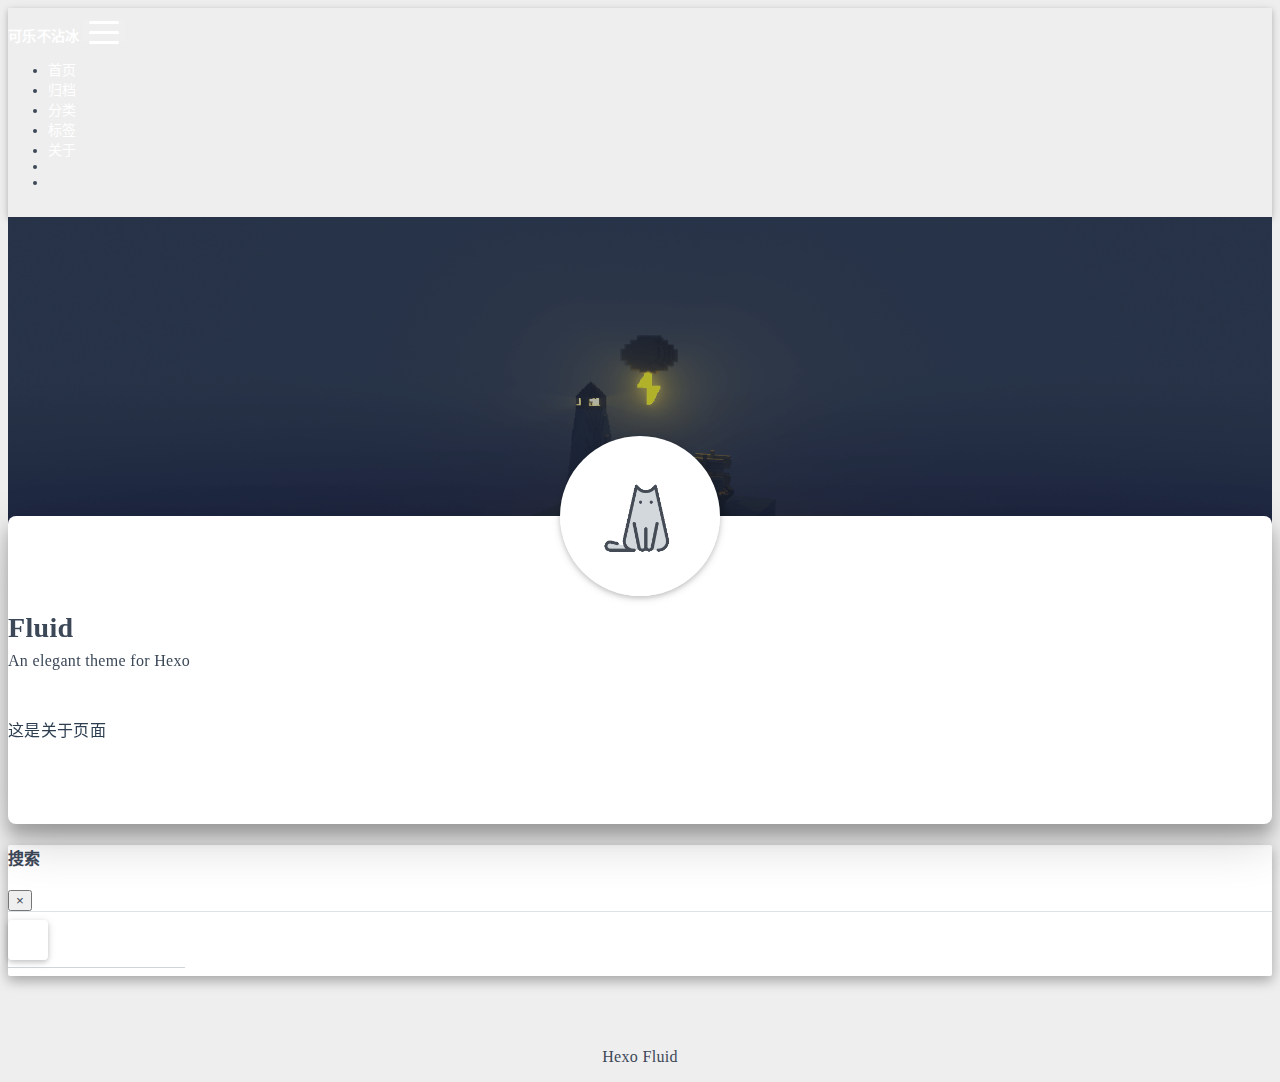
==== commit f93ba9e5: "Site updated: 2024-10-09 17:12:40" ====
--- a/about/index.html
+++ b/about/index.html
@@ -97,7 +97,7 @@
   <nav id="navbar" class="navbar fixed-top  navbar-expand-lg navbar-dark scrolling-navbar">
   <div class="container">
     <a class="navbar-brand" href="/">
-      <strong>Fluid</strong>
+      <strong>可乐不沾冰</strong>
     </a>
 
     <button id="navbar-toggler-btn" class="navbar-toggler" type="button" data-toggle="collapse"
@@ -469,6 +469,10 @@
 
 
 
+  
+<script src="/js/custom.js"></script>
+
+
 
 <!-- 主题的启动项，将它保持在最底部 -->
 <!-- the boot of the theme, keep it at the bottom -->
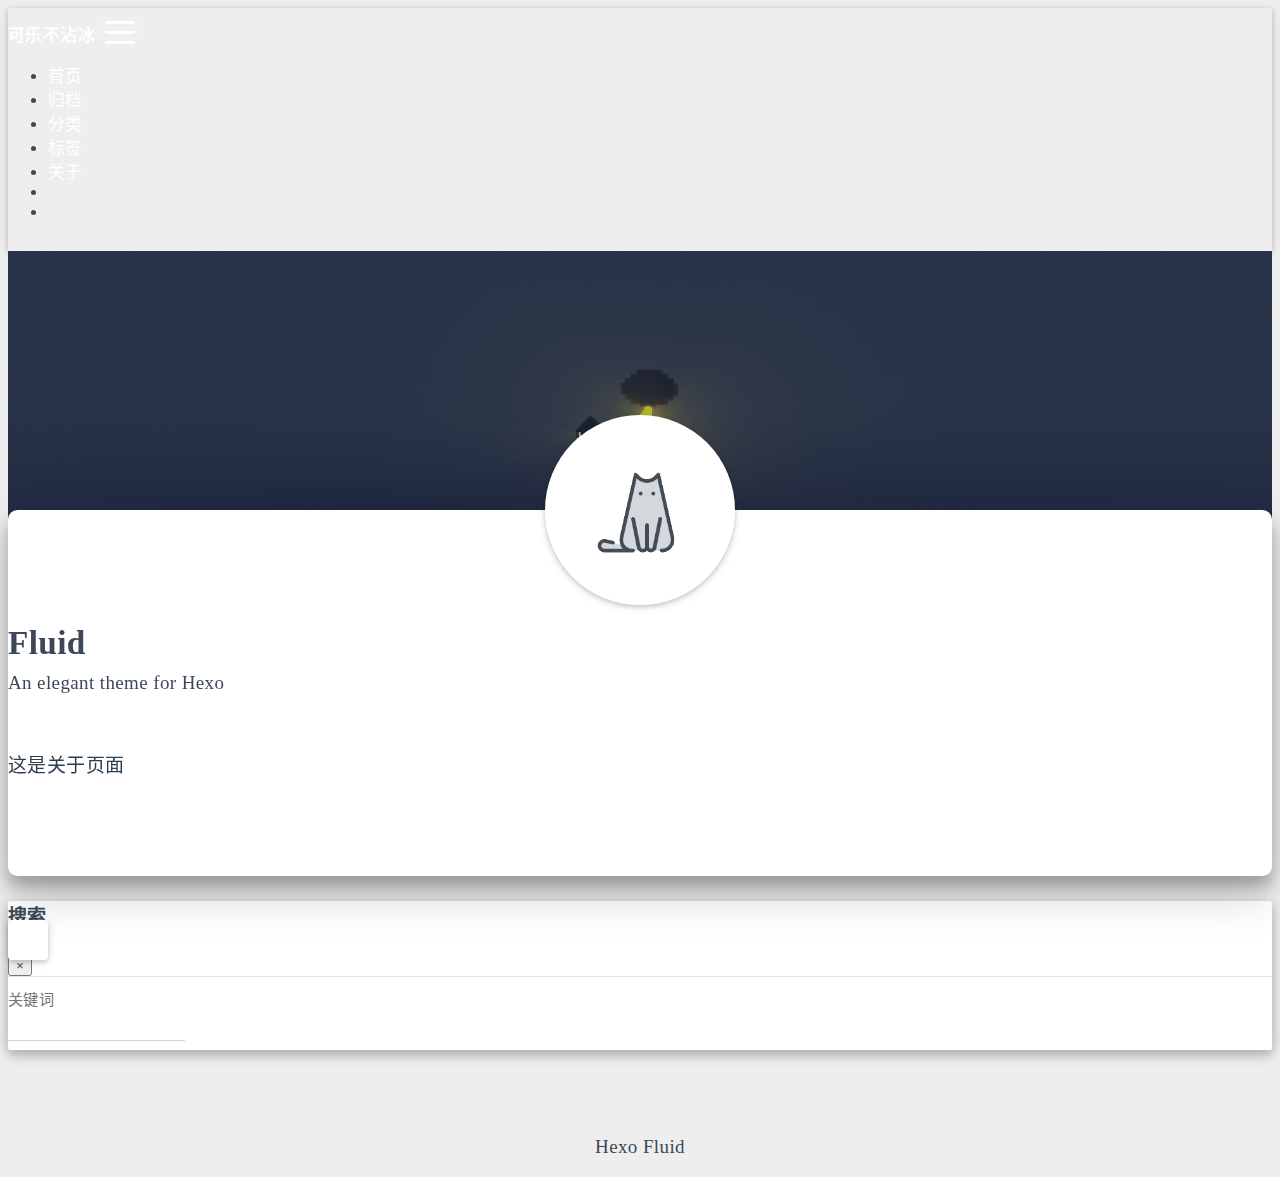
==== commit c5eedf4a: "Site updated: 2024-10-09 22:05:01" ====
--- a/about/index.html
+++ b/about/index.html
@@ -65,6 +65,10 @@
     <link id="highlight-css-dark" rel="stylesheet" href="/css/highlight-dark.css" />
   
 
+
+
+  
+<link rel="stylesheet" href="/star.css">
 
 
 
@@ -470,7 +474,7 @@
 
 
   
-<script src="/js/custom.js"></script>
+<script src="/star.js"></script>
 
 
 
--- a/css/main.css
+++ b/css/main.css
@@ -766,7 +766,7 @@
   padding: 3rem 0;
 }
 html {
-  font-size: 16px;
+  font-size: 19px;
   letter-spacing: 0.02em;
 }
 html,
--- a/star.css
+++ b/star.css
@@ -0,0 +1,2 @@
+
+@keyframes spin3D{from{transform:rotate3d(0.5,0.5,0.5,360deg)}to{transform:rotate3d(0deg)}}#loading{height:100%;background-color:#1d2630;display:flex;justify-content:center;align-items:center;position:fixed;top:0;left:0;right:0;overflow:hidden;z-index:99999999}.spinner-box{width:300px;height:300px;display:flex;justify-content:center;align-items:center;background-color:transparent}.leo{position:absolute;display:flex;justify-content:center;align-items:center;border-radius:50%}.blue-orbit{width:165px;height:165px;border:1px solid #91daffa5;animation:spin3D 3s linear .2s infinite}.green-orbit{width:120px;height:120px;border:1px solid #91ffbfa5;animation:spin3D 2s linear 0s infinite}.red-orbit{width:90px;height:90px;border:1px solid #ffca91a5;animation:spin3D 1s linear 0s infinite}.white-orbit{width:60px;height:60px;border:2px solid #fff;animation:spin3D 10s linear 0s infinite}.w1{transform:rotate3D(1,1,1,90deg)}.w2{transform:rotate3D(1,2,0.5,90deg)}.w3{transform:rotate3D(0.5,1,2,90deg)}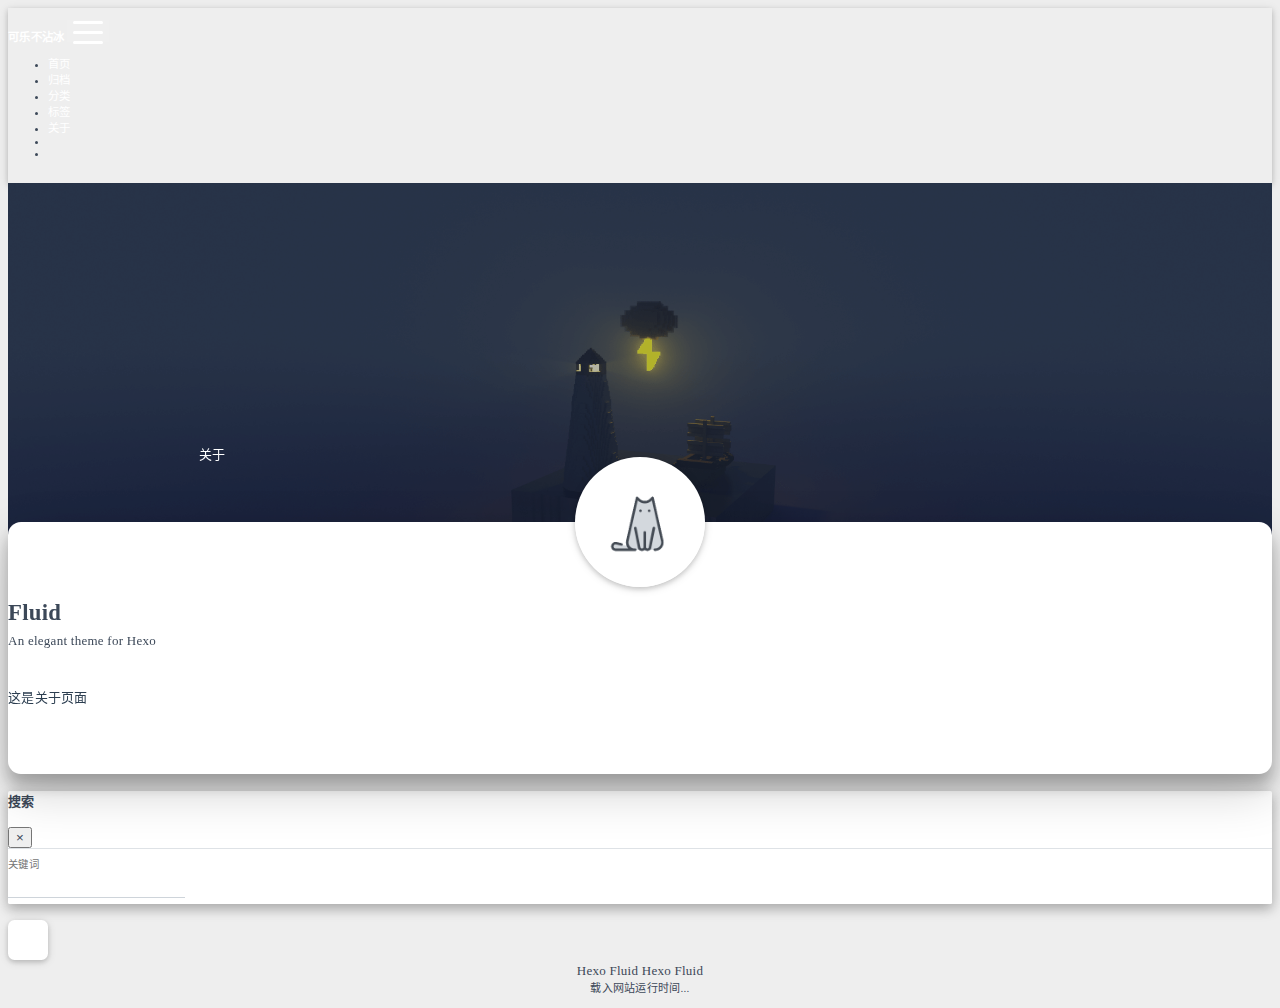
==== commit e1b9e4ed: "Site updated: 2024-10-10 23:04:03" ====
--- a/about/index.html
+++ b/about/index.html
@@ -1,7 +1,7 @@
 
 
 <!DOCTYPE html>
-<html lang="zh-CN" data-default-color-scheme=auto>
+<html lang="zh-CN" data-default-color-scheme=light>
 
 
 
@@ -33,7 +33,7 @@
   
   
   
-  <title>关于 - Commings-Jie</title>
+  <title>关于 | Commings-Jie</title>
 
   <link  rel="stylesheet" href="https://lib.baomitu.com/twitter-bootstrap/4.6.1/css/bootstrap.min.css" />
 
@@ -68,14 +68,14 @@
 
 
   
-<link rel="stylesheet" href="/star.css">
+<link rel="stylesheet" href="/css/Test.css">
 
 
 
   <script id="fluid-configs">
     var Fluid = window.Fluid || {};
     Fluid.ctx = Object.assign({}, Fluid.ctx)
-    var CONFIG = {"hostname":"example.com","root":"/","version":"1.9.8","typing":{"enable":true,"typeSpeed":70,"cursorChar":"_","loop":false,"scope":[]},"anchorjs":{"enable":true,"element":"h1,h2,h3,h4,h5,h6","placement":"left","visible":"hover","icon":""},"progressbar":{"enable":true,"height_px":3,"color":"#29d","options":{"showSpinner":false,"trickleSpeed":100}},"code_language":{"enable":true,"default":"TEXT"},"copy_btn":true,"image_caption":{"enable":true},"image_zoom":{"enable":true,"img_url_replace":["",""]},"toc":{"enable":true,"placement":"right","headingSelector":"h1,h2,h3,h4,h5,h6","collapseDepth":0},"lazyload":{"enable":true,"loading_img":"/img/loading.gif","onlypost":false,"offset_factor":2},"web_analytics":{"enable":false,"follow_dnt":true,"baidu":null,"google":{"measurement_id":null},"tencent":{"sid":null,"cid":null},"leancloud":{"app_id":null,"app_key":null,"server_url":null,"path":"window.location.pathname","ignore_local":false},"umami":{"src":null,"website_id":null,"domains":null,"start_time":"2024-01-01T00:00:00.000Z","token":null,"api_server":null}},"search_path":"/local-search.xml","include_content_in_search":true};
+    var CONFIG = {"hostname":"example.com","root":"/","version":"1.9.8","typing":{"enable":false,"typeSpeed":70,"cursorChar":"_","loop":false,"scope":[]},"anchorjs":{"enable":true,"element":"h1,h2,h3,h4,h5,h6","placement":"left","visible":"hover","icon":""},"progressbar":{"enable":true,"height_px":3,"color":"#29d","options":{"showSpinner":false,"trickleSpeed":100}},"code_language":{"enable":true,"default":"TEXT"},"copy_btn":true,"image_caption":{"enable":true},"image_zoom":{"enable":true,"img_url_replace":["",""]},"toc":{"enable":true,"placement":"right","headingSelector":"h1,h2,h3,h4,h5,h6","collapseDepth":0},"lazyload":{"enable":true,"loading_img":"/img/loading.gif","onlypost":true,"offset_factor":2},"web_analytics":{"enable":false,"follow_dnt":true,"baidu":null,"google":{"measurement_id":null},"tencent":{"sid":null,"cid":null},"leancloud":{"app_id":null,"app_key":null,"server_url":null,"path":"window.location.pathname","ignore_local":false},"umami":{"src":null,"website_id":null,"domains":null,"start_time":"2024-01-01T00:00:00.000Z","token":null,"api_server":null}},"search_path":"/local-search.xml","include_content_in_search":true};
 
     if (CONFIG.web_analytics.follow_dnt) {
       var dntVal = navigator.doNotTrack || window.doNotTrack || navigator.msDoNotTrack;
@@ -203,7 +203,7 @@
       <div class="banner-text text-center fade-in-up">
         <div class="h2">
           
-            <span id="subtitle" data-typed-text="关于"></span>
+            <span id="subtitle">关于</span>
           
         </div>
 
@@ -226,7 +226,7 @@
           >
           
             <div class="about-avatar">
-              <img src="/img/avatar.png" srcset="/img/loading.gif" lazyload class="img-fluid" alt="avatar">
+              <img src="/img/avatar.png" class="img-fluid" alt="avatar">
             </div>
           
           <div class="container">
@@ -274,7 +274,7 @@
         >
           <i class="iconfont icon-wechat-fill" aria-hidden="true"></i>
           
-            <img class="qr-img" src="/img/favicon.png" srcset="/img/loading.gif" lazyload alt="qrcode" />
+            <img class="qr-img" src="/img/favicon.png" alt="qrcode" />
           
         </a>
       
@@ -361,7 +361,7 @@
     <div class="footer-inner">
   
     <div class="footer-content">
-       <a href="https://hexo.io" target="_blank" rel="nofollow noopener"><span>Hexo</span></a> <i class="iconfont icon-love"></i> <a href="https://github.com/fluid-dev/hexo-theme-fluid" target="_blank" rel="nofollow noopener"><span>Fluid</span></a> 
+       <a href="https://hexo.io" target="_blank" rel="nofollow noopener"><span>Hexo</span></a> <i class="iconfont icon-love"></i> <a href="https://github.com/fluid-dev/hexo-theme-fluid" target="_blank" rel="nofollow noopener"><span>Fluid</span></a> <a href="https://hexo.io" target="_blank" rel="nofollow noopener"><span>Hexo</span></a> <i class="iconfont icon-love"></i> <a href="https://github.com/fluid-dev/hexo-theme-fluid" target="_blank" rel="nofollow noopener"><span>Fluid</span></a> <div style="font-size: 0.85rem"> <span id="website-duration">载入网站运行时间...</span> <script src="/js/duration.js"></script> </div>     
     </div>
   
   
@@ -390,26 +390,13 @@
 <script  src="/js/plugins.js" ></script>
 
 
-  <script  src="https://lib.baomitu.com/typed.js/2.0.12/typed.min.js" ></script>
-  <script>
-    (function (window, document) {
-      var typing = Fluid.plugins.typing;
-      var subtitle = document.getElementById('subtitle');
-      if (!subtitle || !typing) {
-        return;
-      }
-      var text = subtitle.getAttribute('data-typed-text');
-      
-        typing(text);
-      
-    })(window, document);
-  </script>
-
-
-
-
-  
-    <script  src="/js/img-lazyload.js" ></script>
+
+
+
+  
+    
+      <script  src="/js/img-lazyload.js" ></script>
+    
   
 
 
--- a/css/main.css
+++ b/css/main.css
@@ -766,7 +766,7 @@
   padding: 3rem 0;
 }
 html {
-  font-size: 19px;
+  font-size: 13px;
   letter-spacing: 0.02em;
 }
 html,
@@ -840,7 +840,7 @@
   --text-color: #3c4858;
   --sec-text-color: #718096;
   --post-text-color: #2c3e50;
-  --post-heading-color: #1a202c;
+  --post-heading-color: #6c549c;
   --post-link-color: #0366d6;
   --link-hover-color: #30a9de;
   --link-hover-bg-color: #f8f9fa;
@@ -867,7 +867,7 @@
     --text-color: #c4c6c9;
     --sec-text-color: #a7a9ad;
     --post-text-color: #c4c6c9;
-    --post-heading-color: #c4c6c9;
+    --post-heading-color: #05c4b9;
     --post-link-color: #1589e9;
     --link-hover-color: #30a9de;
     --link-hover-bg-color: #364151;
@@ -905,7 +905,7 @@
     --text-color: #c4c6c9;
     --sec-text-color: #a7a9ad;
     --post-text-color: #c4c6c9;
-    --post-heading-color: #c4c6c9;
+    --post-heading-color: #05c4b9;
     --post-link-color: #1589e9;
     --link-hover-color: #30a9de;
     --link-hover-bg-color: #364151;
--- a/css/Test.css
+++ b/css/Test.css
@@ -0,0 +1,98 @@
+::-webkit-scrollbar {
+  width: 10px;
+  height: 6px;
+}
+::-webkit-scrollbar-thumb {
+  background-color: #a6a6a6;
+  border-radius: 1rem;
+  min-height: 60px;
+}
+::-webkit-scrollbar-thumb:hover {
+  background-color: #757575;
+}
+::-webkit-scrollbar-thumb:active {
+  background-color: #424242;
+}
+::-webkit-scrollbar-corner {
+  background-color: transparent;
+}
+[data-user-color-scheme='dark'] ::-webkit-scrollbar-thumb {
+  background-color: #687582;
+}
+[data-user-color-scheme='dark'] ::-webkit-scrollbar-thumb:hover {
+  background-color: #9da8b3;
+}
+[data-user-color-scheme='dark'] ::-webkit-scrollbar-thumb:active {
+  background-color: #c5d0db;
+}
+.copy-btn {
+  font-size: 1rem;
+  color: #2f4f4f;
+}
+.copy-btn > i {
+  font-size: 1rem !important;
+  font-weight: bold;
+}
+[data-user-color-scheme='dark'] .copy-btn {
+  color: #c4c6c9;
+  transition: color 0.2s ease-in-out;
+}
+.category .row {
+  border-radius: 1rem;
+}
+.category .category-item {
+  border-radius: 1rem;
+}
+.category .category-post-list {
+  border-radius: 1rem;
+}
+.list-group {
+  border-radius: 1rem;
+}
+.list-group-item {
+  border-radius: 1rem;
+}
+.links .card-body {
+  border-radius: 1rem;
+}
+.navbar .nav-item .nav-link {
+  border-radius: 0.5rem;
+}
+.navbar .dropdown-menu {
+  border-radius: 0.5rem;
+}
+.navbar .dropdown-item {
+  border-radius: 0.25rem;
+}
+#board {
+  border-radius: 1rem;
+}
+#scroll-top-button {
+  border-radius: 0.5rem;
+}
+.navbar-title {
+  outline: none;
+  --c: #20b2aa;
+  text-shadow: 0 0 10px var(--c), 0 0 20px var(--c), 0 0 40px var(--c), 0 0 80px var(--c), 0 0 160px var(--c);
+  animation: animate 5s linear infinite;
+}
+@-moz-keyframes animate {
+  to {
+    filter: hue-rotate(360deg);
+  }
+}
+@-webkit-keyframes animate {
+  to {
+    filter: hue-rotate(360deg);
+  }
+}
+@-o-keyframes animate {
+  to {
+    filter: hue-rotate(360deg);
+  }
+}
+@keyframes animate {
+  to {
+    filter: hue-rotate(360deg);
+  }
+}
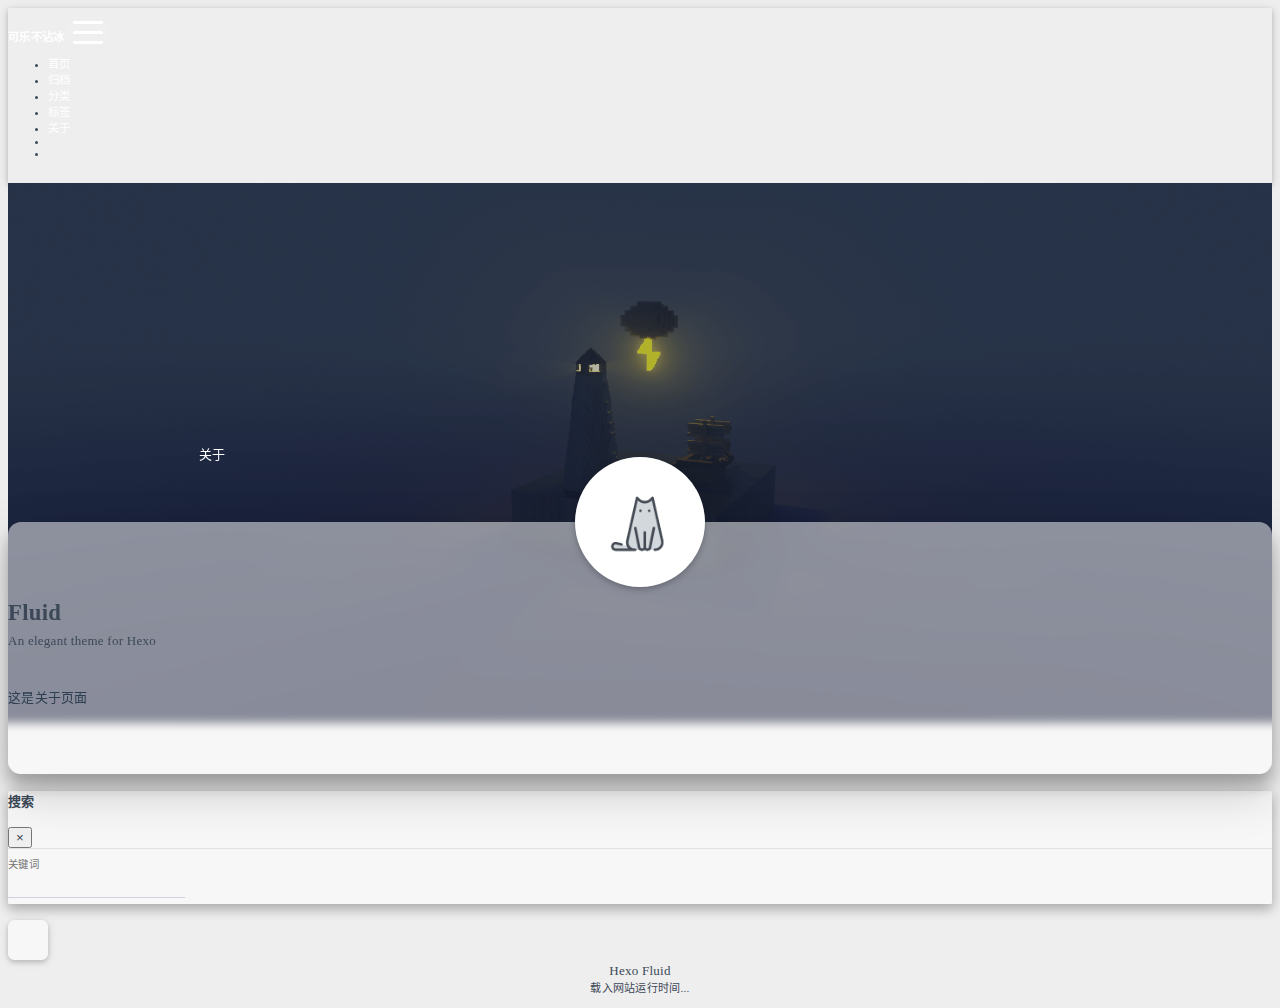
==== commit f13c7eff: "Site updated: 2024-10-12 14:18:49" ====
--- a/about/index.html
+++ b/about/index.html
@@ -68,6 +68,10 @@
 
 
   
+<link rel="stylesheet" href="https://jsd.cdn.zzko.cn/gh/EmoryHuang/BlogBeautify@1.1/scroll.css">
+<link rel="stylesheet" href="https://jsd.cdn.zzko.cn/gh/EmoryHuang/BlogBeautify@1.1/gradient.css">
+<link rel="stylesheet" href="https://cdn.bootcdn.net/ajax/libs/lxgw-wenkai-screen-webfont/1.7.0/style.min.css">
+<link rel="stylesheet" href="/css/glassbg.css">
 <link rel="stylesheet" href="/css/Test.css">
 
 
@@ -91,7 +95,7 @@
 <meta name="generator" content="Hexo 7.3.0"></head>
 
 
-<body>
+<body><!-- hexo injector body_begin start --><div id="web_bg"></div><!-- hexo injector body_begin end -->
   
 
   <header>
@@ -361,7 +365,7 @@
     <div class="footer-inner">
   
     <div class="footer-content">
-       <a href="https://hexo.io" target="_blank" rel="nofollow noopener"><span>Hexo</span></a> <i class="iconfont icon-love"></i> <a href="https://github.com/fluid-dev/hexo-theme-fluid" target="_blank" rel="nofollow noopener"><span>Fluid</span></a> <a href="https://hexo.io" target="_blank" rel="nofollow noopener"><span>Hexo</span></a> <i class="iconfont icon-love"></i> <a href="https://github.com/fluid-dev/hexo-theme-fluid" target="_blank" rel="nofollow noopener"><span>Fluid</span></a> <div style="font-size: 0.85rem"> <span id="website-duration">载入网站运行时间...</span> <script src="/js/duration.js"></script> </div>     
+       <a href="https://hexo.io" target="_blank" rel="nofollow noopener"><span>Hexo</span></a> <i class="iconfont icon-love"></i> <a href="https://github.com/fluid-dev/hexo-theme-fluid" target="_blank" rel="nofollow noopener"><span>Fluid</span></a> <div style="font-size: 0.85rem"> <span id="website-duration">载入网站运行时间...</span> <script src="/js/duration.js"></script> </div>     
     </div>
   
   
@@ -475,5 +479,5 @@
   <noscript>
     <div class="noscript-warning">博客在允许 JavaScript 运行的环境下浏览效果更佳</div>
   </noscript>
-</body>
+<!-- hexo injector body_end start --><script src="/js/backgroundize.js"></script><!-- hexo injector body_end end --></body>
 </html>
--- a/css/main.css
+++ b/css/main.css
@@ -430,10 +430,21 @@
   -o-transform: rotate(-135deg);
   transform: rotate(-135deg);
 }
-.navbar .dropdown-collapse,
-.top-nav-collapse,
-.navbar-col-show {
-  background-color: var(--navbar-bg-color);
+@supports (-webkit-backdrop-filter: blur(3px)) or (backdrop-filter: blur(3px)) {
+  .navbar .dropdown-collapse,
+  .top-nav-collapse,
+  .navbar-col-show {
+    background: rgba(47,65,84,0.7);
+    -webkit-backdrop-filter: blur(3px);
+    backdrop-filter: blur(3px);
+  }
+}
+@supports not ((-webkit-backdrop-filter: blur(3px)) or (backdrop-filter: blur(3px))) {
+  .navbar .dropdown-collapse,
+  .top-nav-collapse,
+  .navbar-col-show {
+    background: #2f4154;
+  }
 }
 @media (max-width: 767px) {
   .navbar {
@@ -772,7 +783,7 @@
 html,
 body {
   height: 100%;
-  font-family: var(--font-family-sans-serif);
+  font-family: LXGW WenKai Screen;
   overflow-wrap: break-word;
 }
 body {
@@ -836,7 +847,7 @@
 :root {
   --color-mode: "light";
   --body-bg-color: #eee;
-  --board-bg-color: #fff;
+  --board-bg-color: #ffffff80;
   --text-color: #3c4858;
   --sec-text-color: #718096;
   --post-text-color: #2c3e50;
@@ -863,7 +874,7 @@
   }
   :root:not([data-user-color-scheme]) {
     --body-bg-color: #181c27;
-    --board-bg-color: #252d38;
+    --board-bg-color: #00000080;
     --text-color: #c4c6c9;
     --sec-text-color: #a7a9ad;
     --post-text-color: #c4c6c9;
@@ -889,6 +900,22 @@
     filter: brightness(0.9);
     transition: filter 0.2s ease-in-out;
   }
+  @supports (-webkit-backdrop-filter: blur(3px)) or (backdrop-filter: blur(3px)) {
+    :root:not([data-user-color-scheme]) .navbar .dropdown-collapse,
+    :root:not([data-user-color-scheme]) .top-nav-collapse,
+    :root:not([data-user-color-scheme]) .navbar-col-show {
+      background: rgba(31,49,68,0.7);
+      -webkit-backdrop-filter: blur(3px);
+      backdrop-filter: blur(3px);
+    }
+  }
+  @supports not ((-webkit-backdrop-filter: blur(3px)) or (backdrop-filter: blur(3px))) {
+    :root:not([data-user-color-scheme]) .navbar .dropdown-collapse,
+    :root:not([data-user-color-scheme]) .top-nav-collapse,
+    :root:not([data-user-color-scheme]) .navbar-col-show {
+      background: #1f3144;
+    }
+  }
   :root:not([data-user-color-scheme]) .license-box {
     background-color: rgba(62,75,94,0.35);
     transition: background-color 0.2s ease-in-out;
@@ -901,7 +928,7 @@
 @media not print {
   [data-user-color-scheme="dark"] {
     --body-bg-color: #181c27;
-    --board-bg-color: #252d38;
+    --board-bg-color: #00000080;
     --text-color: #c4c6c9;
     --sec-text-color: #a7a9ad;
     --post-text-color: #c4c6c9;
@@ -927,6 +954,22 @@
     filter: brightness(0.9);
     transition: filter 0.2s ease-in-out;
   }
+  @supports (-webkit-backdrop-filter: blur(3px)) or (backdrop-filter: blur(3px)) {
+    [data-user-color-scheme="dark"] .navbar .dropdown-collapse,
+    [data-user-color-scheme="dark"] .top-nav-collapse,
+    [data-user-color-scheme="dark"] .navbar-col-show {
+      background: rgba(31,49,68,0.7);
+      -webkit-backdrop-filter: blur(3px);
+      backdrop-filter: blur(3px);
+    }
+  }
+  @supports not ((-webkit-backdrop-filter: blur(3px)) or (backdrop-filter: blur(3px))) {
+    [data-user-color-scheme="dark"] .navbar .dropdown-collapse,
+    [data-user-color-scheme="dark"] .top-nav-collapse,
+    [data-user-color-scheme="dark"] .navbar-col-show {
+      background: #1f3144;
+    }
+  }
   [data-user-color-scheme="dark"] .license-box {
     background-color: rgba(62,75,94,0.35);
     transition: background-color 0.2s ease-in-out;
@@ -1393,7 +1436,7 @@
 .markdown-body {
   font-size: 1rem;
   line-height: 1.6;
-  font-family: var(--font-family-sans-serif);
+  font-family: LXGW WenKai Screen;
   margin-bottom: 2rem;
   color: var(--post-text-color);
 }
--- a/css/glassbg.css
+++ b/css/glassbg.css
@@ -0,0 +1,15 @@
+#board {
+    -webkit-backdrop-filter: blur(5px);
+    backdrop-filter: blur(5px);
+  }
+
+  .index-card {
+    transition: all 0.5s;
+    transform: scale(calc(1.5 - 0.5 * var(--state)));
+    opacity: var(--state);
+    margin-bottom: 2rem;
+  }
+  
+  .index-img img {
+    margin: 20px 0;
+  }--- a/css/Test.css
+++ b/css/Test.css
@@ -76,6 +76,33 @@
   text-shadow: 0 0 10px var(--c), 0 0 20px var(--c), 0 0 40px var(--c), 0 0 80px var(--c), 0 0 160px var(--c);
   animation: animate 5s linear infinite;
 }
+.toc-body > ol {
+  position: absolute;
+}
+.toc-list-item::before {
+  content: '';
+  position: absolute;
+  left: 0.25rem;
+  height: 0.25rem;
+  margin: 0.625rem 0;
+  width: 0.25rem;
+  border-radius: 0.125rem;
+  background: #000;
+  visibility: hidden;
+  transition: height 0.2s ease-in-out, margin 0.2s ease-in-out, visibility 0.2s ease-in-out;
+}
+.toc-list-item.is-active-li::before {
+  height: 1rem;
+  margin: 0.25rem 0;
+  visibility: visible;
+}
+[data-user-color-scheme='dark'] .tocbot-active-link {
+  color: #ffa500;
+}
+[data-user-color-scheme='dark'] .toc-list-item::before {
+  background: #ffa500;
+  transition: background 0.2s ease-in-out;
+}
 @-moz-keyframes animate {
   to {
     filter: hue-rotate(360deg);
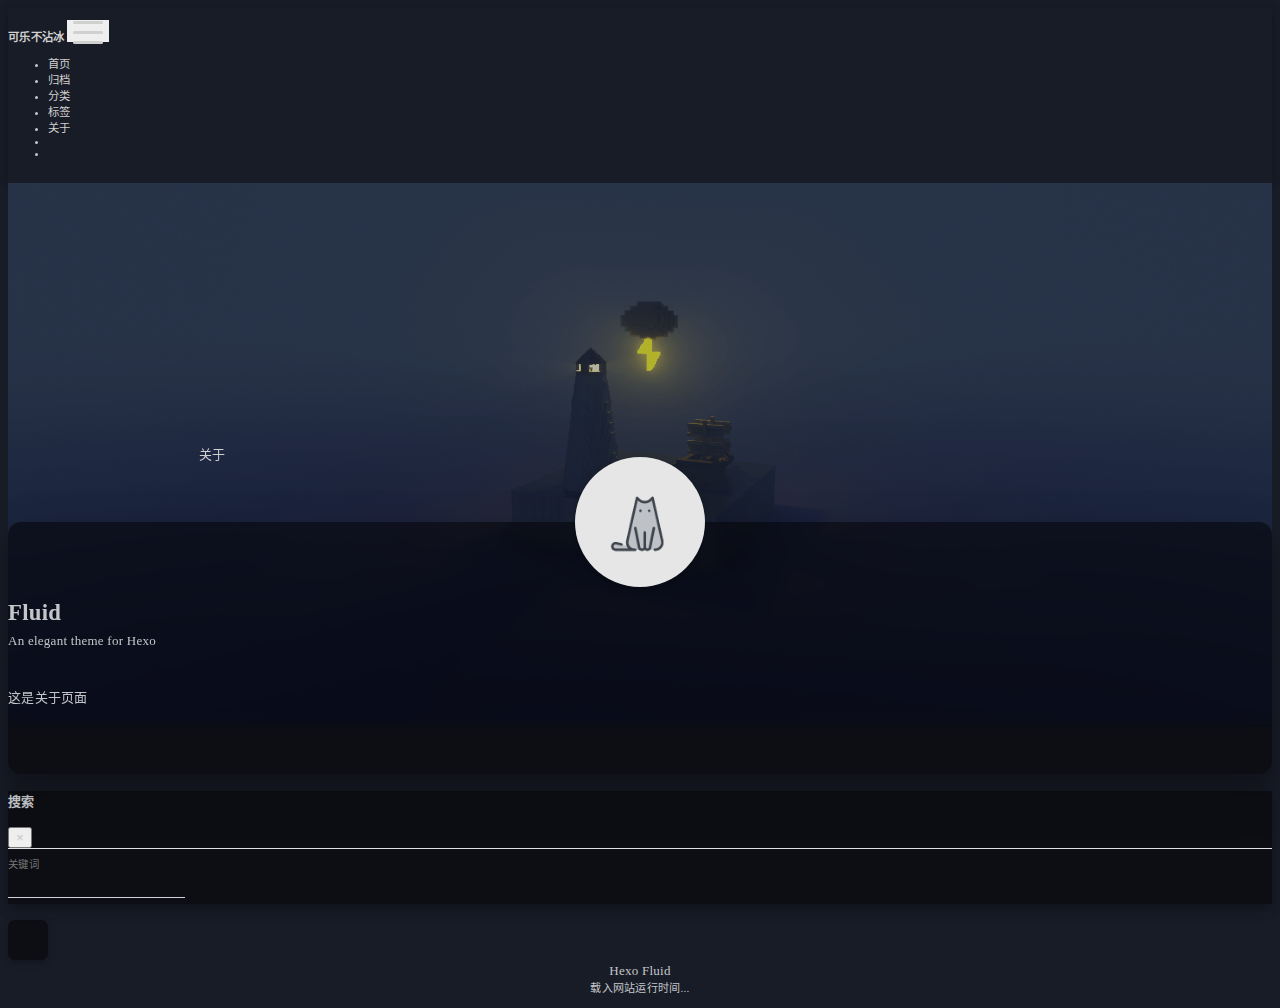
==== commit 33cd525b: "Site updated: 2024-10-12 15:07:00" ====
--- a/about/index.html
+++ b/about/index.html
@@ -1,7 +1,7 @@
 
 
 <!DOCTYPE html>
-<html lang="zh-CN" data-default-color-scheme=light>
+<html lang="zh-CN" data-default-color-scheme=dark>
 
 
 
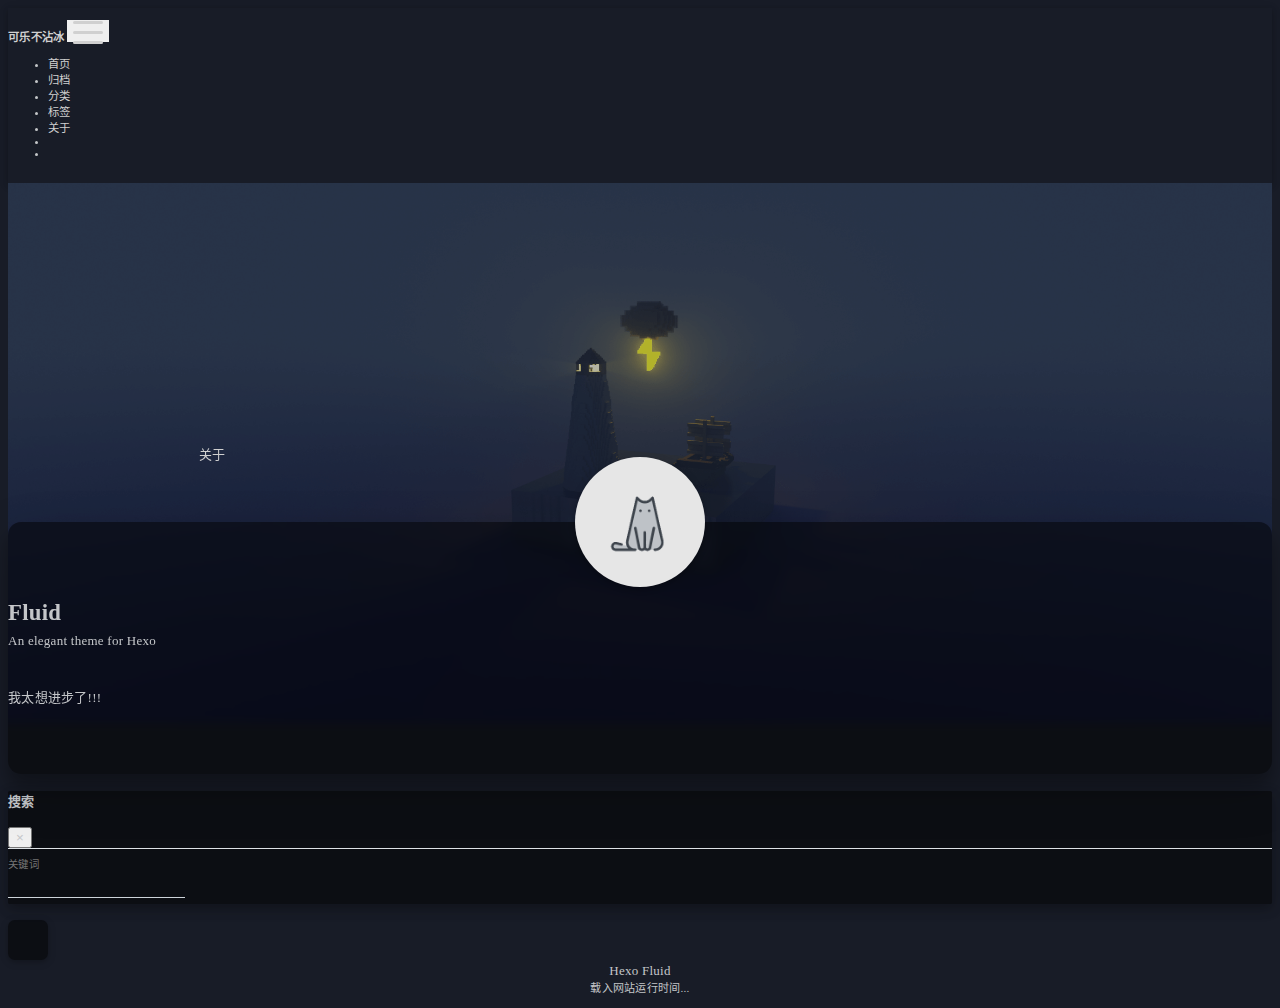
==== commit b27e91d0: "Site updated: 2024-11-20 21:38:34" ====
--- a/about/index.html
+++ b/about/index.html
@@ -19,15 +19,15 @@
   <meta name="author" content="Jie">
   <meta name="keywords" content="">
   
-    <meta name="description" content="这是关于页面">
+    <meta name="description" content="我太想进步了!!!">
 <meta property="og:type" content="website">
 <meta property="og:title" content="关于">
 <meta property="og:url" content="http://example.com/about/index.html">
 <meta property="og:site_name" content="Commings-Jie">
-<meta property="og:description" content="这是关于页面">
+<meta property="og:description" content="我太想进步了!!!">
 <meta property="og:locale" content="zh_CN">
-<meta property="article:published_time" content="2024-10-08T06:57:52.403Z">
-<meta property="article:modified_time" content="2024-10-08T06:57:52.403Z">
+<meta property="article:published_time" content="2024-11-20T13:10:45.772Z">
+<meta property="article:modified_time" content="2024-11-20T13:10:45.772Z">
 <meta property="article:author" content="Jie">
 <meta name="twitter:card" content="summary_large_image">
   
@@ -288,7 +288,7 @@
 
 <article class="about-content page-content mt-5">
   <div class="markdown-body">
-    <p>这是关于页面</p>
+    <p>我太想进步了!!!</p>
 
   </div>
 
